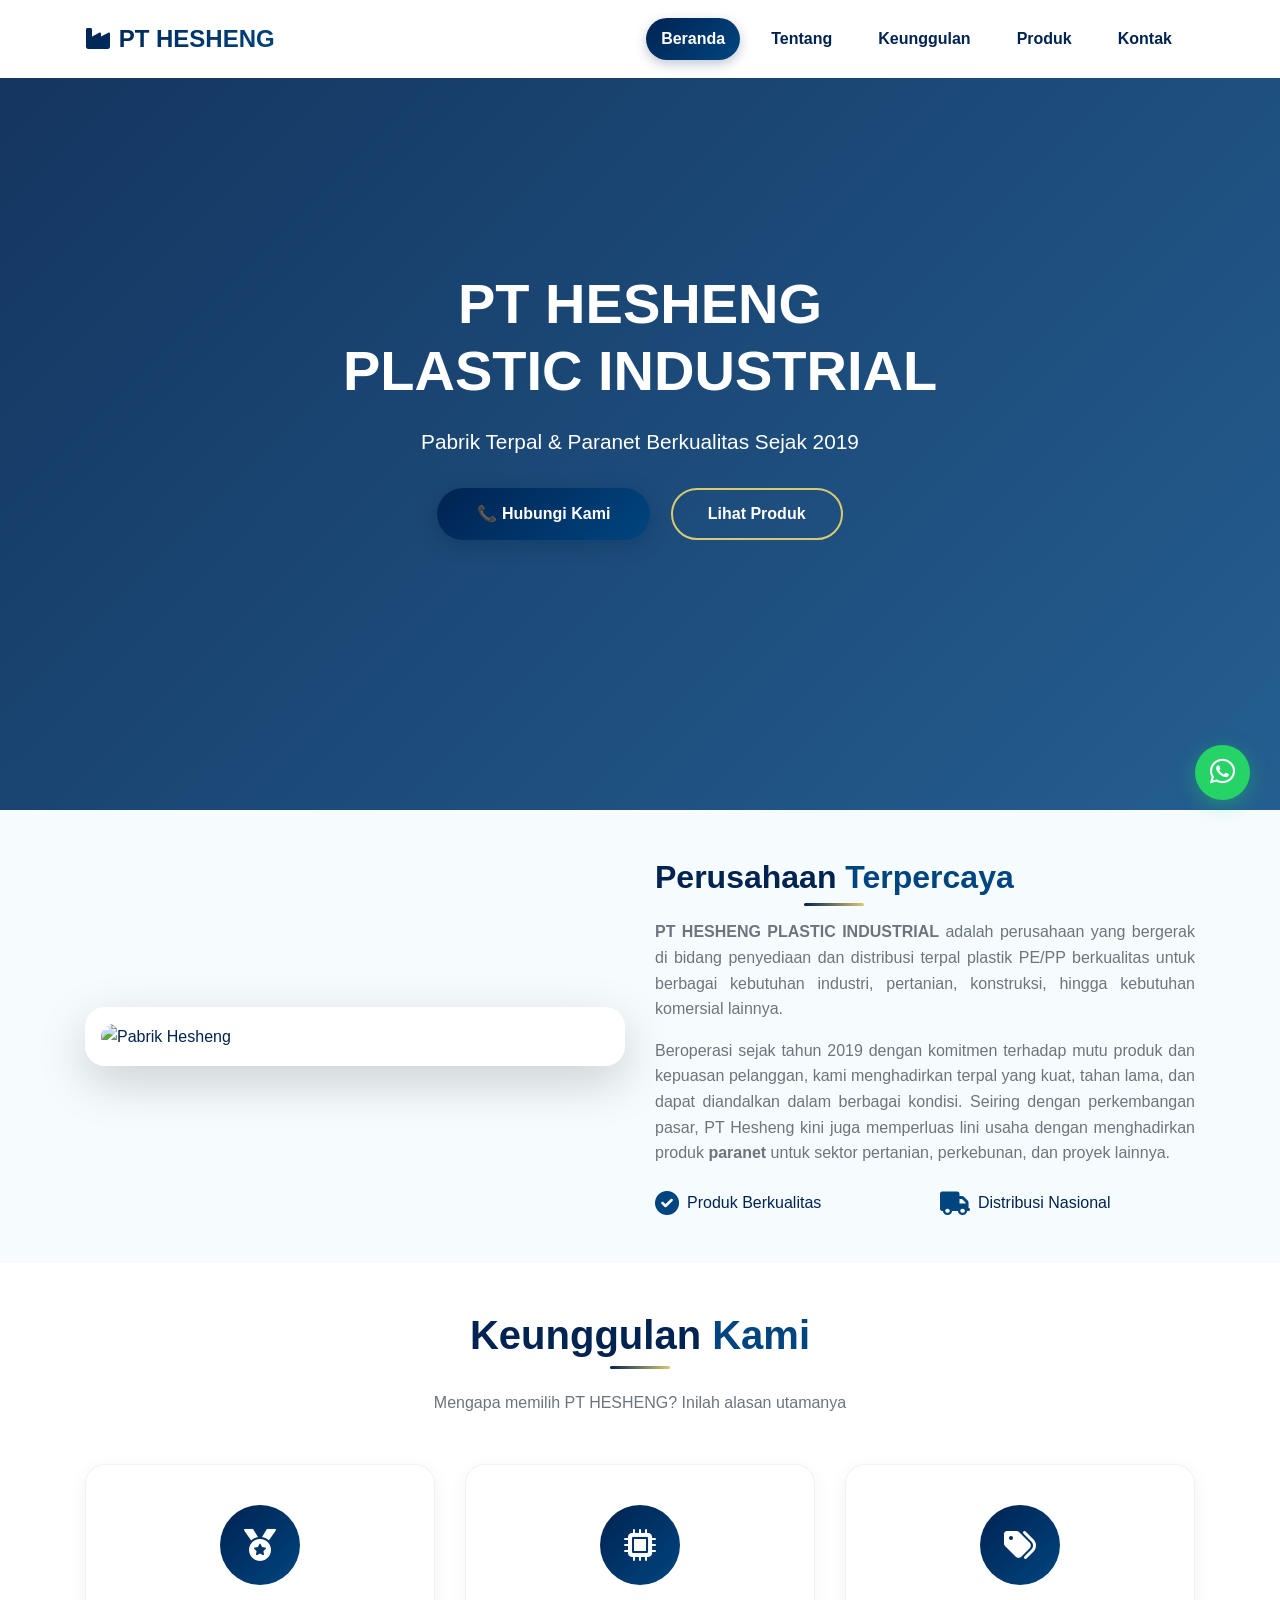
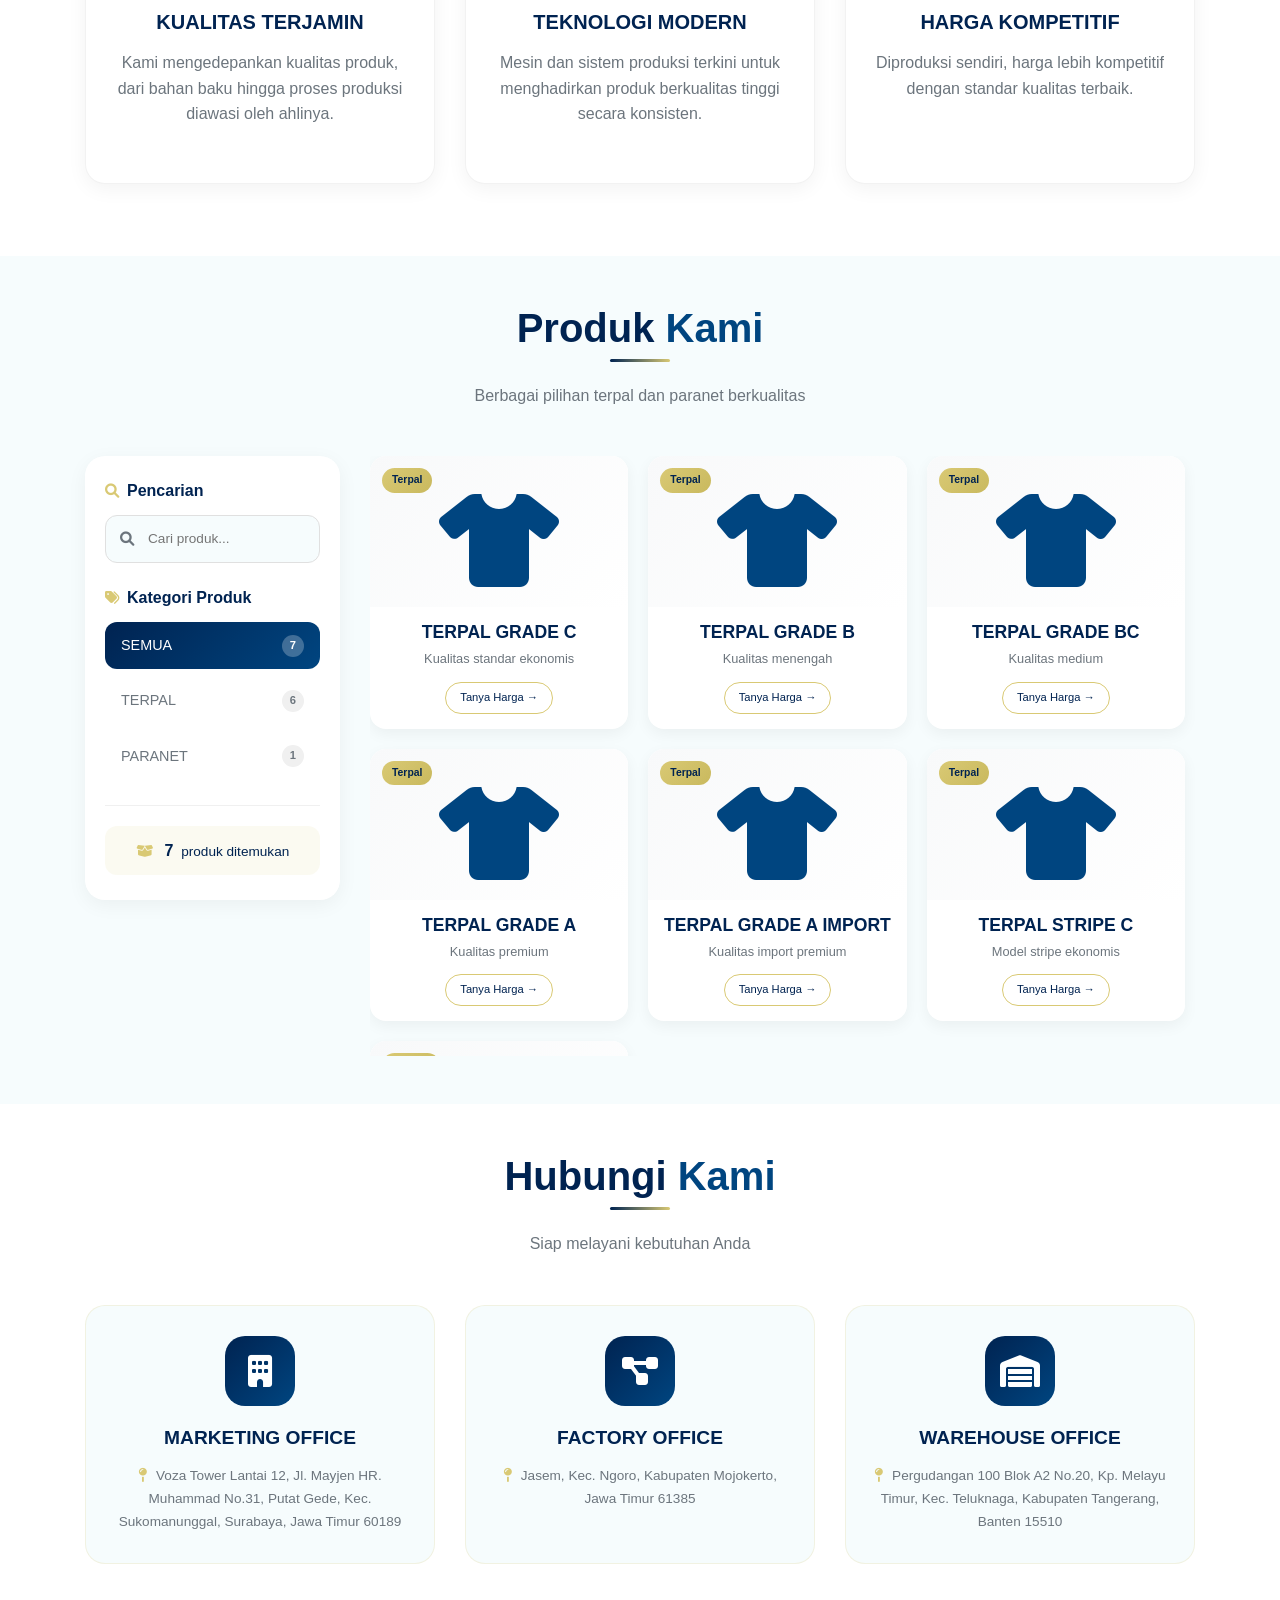
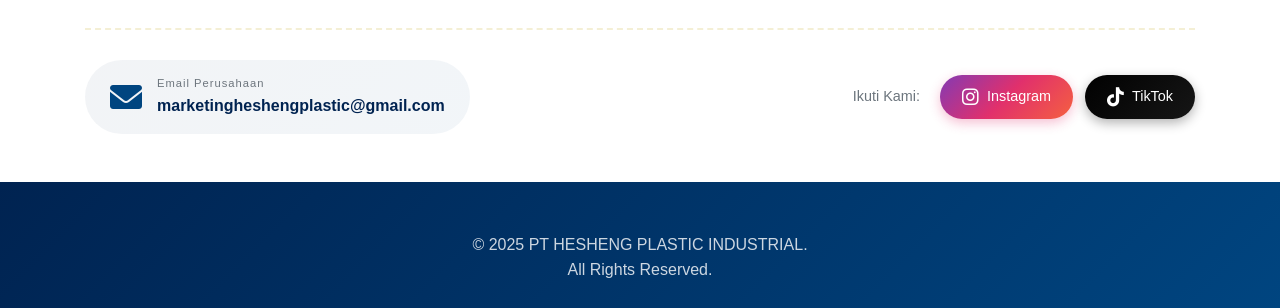
==== index.html @ 9fcda71e "first commit" ====
<!DOCTYPE html>
<html lang="id">
<head>
    <meta charset="UTF-8">
    <meta name="viewport" content="width=device-width, initial-scale=1.0, user-scalable=yes">
    
    <!-- SEO Meta Tags -->
    <title>PT HESHENG PLASTIC INDUSTRIAL - Produsen Terpal & Paranet Berkualitas</title>
    <meta name="description" content="PT HESHENG PLASTIC INDUSTRIAL adalah produsen terpal dan paranet terpercaya sejak 2019. Melayani kebutuhan industri, pertanian, konstruksi dengan kualitas premium.">
    <meta name="keywords" content="terpal, paranet, pabrik terpal, terpal plastik, hesheng, terpal Surabaya, paranet pertanian">
    <meta name="author" content="PT HESHENG PLASTIC INDUSTRIAL">
    <meta name="robots" content="index, follow">

    <!-- SEO Tambahan -->
    <meta name="googlebot" content="index, follow">
    <meta name="language" content="Indonesian">
    <meta name="geo.placename" content="Surabaya, Indonesia">
    <meta name="geo.region" content="ID-JT">
    <link rel="canonical" href="https://www.heshengplastic.com">

    <!-- Schema.org untuk bisnis -->
    <script type="application/ld+json">
    {
        "@context": "https://schema.org",
        "@type": "ManufacturingCompany",
        "name": "PT HESHENG PLASTIC INDUSTRIAL",
        "description": "Produsen terpal dan paranet berkualitas di Indonesia",
        "foundingDate": "2019",
        "address": {
            "@type": "PostalAddress",
            "addressLocality": "Surabaya",
            "addressRegion": "Jawa Timur",
            "addressCountry": "Indonesia"
        },
        "contactPoint": {
            "@type": "ContactPoint",
            "email": "Marketingheshengplastic@gmail.com",
            "contactType": "customer service"
        }
    }
    </script>
    
    <!-- Open Graph -->
    <meta property="og:title" content="PT HESHENG PLASTIC INDUSTRIAL">
    <meta property="og:description" content="Produsen Terpal & Paranet Berkualitas">
    <meta property="og:type" content="website">
    
    <!-- Bootstrap 4 CSS -->
    <link rel="stylesheet" href="css/bootstrap.min.css">
    
    <!-- Font Awesome 6 (LOKAL) - sudah didownload -->
    <!-- <link rel="stylesheet" href="css/all.min.css"> -->

    <!-- Font Awesome 6 (CDN) -->
    <link rel="stylesheet" href="https://cdnjs.cloudflare.com/ajax/libs/font-awesome/6.0.0-beta3/css/all.min.css">
    
    <!-- AOS CSS -->
    <link rel="stylesheet" href="css/aos.css">
    
    <!-- Custom Style -->
    <link rel="stylesheet" href="css/style.css">
</head>
<body>

    <!-- Navbar (tanpa AOS) -->
    <nav class="navbar navbar-expand-lg navbar-light bg-white fixed-top" id="navbar">
        <div class="container">
            <a class="navbar-brand" href="#">
                <i class="fas fa-industry me-2"></i> PT HESHENG
            </a>
            <button class="navbar-toggler" type="button" data-toggle="collapse" data-target="#navbarMenu">
                <span class="navbar-toggler-icon"></span>
            </button>
            <div class="collapse navbar-collapse" id="navbarMenu">
                <ul class="navbar-nav ml-auto">
                    <li class="nav-item"><a class="nav-link" href="#home">Beranda</a></li>
                    <li class="nav-item"><a class="nav-link" href="#tentang">Tentang</a></li>
                    <li class="nav-item"><a class="nav-link" href="#keunggulan">Keunggulan</a></li>
                    <li class="nav-item"><a class="nav-link" href="#produk">Produk</a></li>
                    <li class="nav-item"><a class="nav-link" href="#kontak">Kontak</a></li>
                </ul>
            </div>
        </div>
    </nav>

    <!-- Hero Section (tanpa AOS) -->
    <section id="home" class="hero">
        <div class="container">
            <div class="row">
                <div class="col-lg-8 mx-auto text-center text-white hero-content">
                    <h1>PT HESHENG <br>PLASTIC INDUSTRIAL</h1>
                    <div class="tagline">Pabrik Terpal & Paranet Berkualitas Sejak 2019</div>
                    <div class="mt-4">
                        <a href="#kontak" class="btn btn-primary-custom mr-3">📞 Hubungi Kami</a>
                        <a href="#produk" class="btn btn-outline-custom">Lihat Produk</a>
                    </div>
                </div>
            </div>
        </div>
    </section>

    <!-- ==================== TENTANG KAMI DENGAN AOS ==================== -->
    <section id="tentang" class="py-5" style="background: var(--light-bg);">
        <div class="container">
            <div class="row align-items-center">
                <div class="col-lg-6 mb-4 mb-lg-0" data-aos="fade-right" data-aos-duration="800" data-aos-offset="200">
                    <div class="position-relative">
                        <div class="bg-white p-3 shadow-lg" style="border-radius: 20px;">
                            <img src="https://images.unsplash.com/photo-1581091226033-d5c48150dbaa?w=600" alt="Pabrik Hesheng" class="img-fluid" style="border-radius: 16px; width: 100%;">
                        </div>
                    </div>
                </div>
                <div class="col-lg-6" data-aos="fade-left" data-aos-duration="800" data-aos-delay="150" data-aos-offset="200">
                    <h2 class="section-title text-left" style="font-size: 2rem;">Perusahaan <span style="color: var(--primary);">Terpercaya</span></h2>
                    <p class="mt-2" style="color: var(--gray); line-height: 1.6;text-align: justify;">
                        <strong>PT HESHENG PLASTIC INDUSTRIAL</strong> adalah perusahaan yang bergerak di bidang penyediaan dan distribusi terpal plastik PE/PP berkualitas untuk berbagai kebutuhan industri, pertanian, konstruksi, hingga kebutuhan komersial lainnya.
                    </p>
                    <p style="color: var(--gray); line-height: 1.6;text-align: justify;">
                        Beroperasi sejak tahun 2019 dengan komitmen terhadap mutu produk dan kepuasan pelanggan, kami menghadirkan terpal yang kuat, tahan lama, dan dapat diandalkan dalam berbagai kondisi. Seiring dengan perkembangan pasar, PT Hesheng kini juga memperluas lini usaha dengan menghadirkan produk <strong>paranet</strong> untuk sektor pertanian, perkebunan, dan proyek lainnya.
                    </p>
                    <div class="row mt-4">
                        <div class="col-6">
                            <div class="d-flex align-items-center">
                                <i class="fas fa-check-circle" style="color: var(--primary); font-size: 1.5rem;"></i>
                                <span class="ml-2" style="color: var(--primary-dark);">Produk Berkualitas</span>
                            </div>
                        </div>
                        <div class="col-6">
                            <div class="d-flex align-items-center">
                                <i class="fas fa-truck" style="color: var(--primary); font-size: 1.5rem;"></i>
                                <span class="ml-2" style="color: var(--primary-dark);">Distribusi Nasional</span>
                            </div>
                        </div>
                    </div>
                </div>
            </div>
        </div>
    </section>

    <!-- ==================== KEUNGGULAN DENGAN AOS ==================== -->
    <section id="keunggulan" class="py-5" style="background: white;">
        <div class="container">
            <div class="text-center mb-5" data-aos="fade-up" data-aos-duration="600">
                <h2 class="section-title">Keunggulan <span style="color: var(--primary);">Kami</span></h2>
                <p class="text-muted mt-3">Mengapa memilih PT HESHENG? Inilah alasan utamanya</p>
            </div>
            <div class="row">
                <div class="col-md-4 mb-4" data-aos="fade-up" data-aos-duration="600" data-aos-delay="0">
                    <div class="feature-card">
                        <div class="feature-icon">
                            <i class="fas fa-medal"></i>
                        </div>
                        <h5 class="font-weight-bold mb-3" style="color: var(--primary-dark);">KUALITAS TERJAMIN</h5>
                        <p class="text-muted">Kami mengedepankan kualitas produk, dari bahan baku hingga proses produksi diawasi oleh ahlinya.</p>
                    </div>
                </div>
                <div class="col-md-4 mb-4" data-aos="fade-up" data-aos-duration="600" data-aos-delay="100">
                    <div class="feature-card">
                        <div class="feature-icon">
                            <i class="fas fa-microchip"></i>
                        </div>
                        <h5 class="font-weight-bold mb-3" style="color: var(--primary-dark);">TEKNOLOGI MODERN</h5>
                        <p class="text-muted">Mesin dan sistem produksi terkini untuk menghadirkan produk berkualitas tinggi secara konsisten.</p>
                    </div>
                </div>
                <div class="col-md-4 mb-4" data-aos="fade-up" data-aos-duration="600" data-aos-delay="200">
                    <div class="feature-card">
                        <div class="feature-icon">
                            <i class="fas fa-tags"></i>
                        </div>
                        <h5 class="font-weight-bold mb-3" style="color: var(--primary-dark);">HARGA KOMPETITIF</h5>
                        <p class="text-muted">Diproduksi sendiri, harga lebih kompetitif dengan standar kualitas terbaik.</p>
                    </div>
                </div>
            </div>
        </div>
    </section>

    <!-- ==================== PRODUK DENGAN AOS ==================== -->
    <section id="produk" class="py-5" style="background: var(--light-bg);">
        <div class="container">
            <div class="text-center mb-5" data-aos="fade-up" data-aos-duration="600">
                <h2 class="section-title">Produk <span style="color: var(--primary);">Kami</span></h2>
                <p class="text-muted mt-3">Berbagai pilihan terpal dan paranet berkualitas</p>
            </div>

            <div class="row">
                <!-- SISI KIRI: Sidebar -->
                <div class="col-lg-3 mb-4" data-aos="fade-right" data-aos-duration="600" data-aos-delay="100">
                    <div class="product-sidebar">
                        <div class="sidebar-search">
                            <h6 class="sidebar-title"><i class="fas fa-search"></i> Pencarian</h6>
                            <div class="search-box-sidebar">
                                <i class="fas fa-search search-icon"></i>
                                <input type="text" id="searchInput" class="search-input-sidebar" placeholder="Cari produk...">
                            </div>
                        </div>
                        <div class="sidebar-category">
                            <h6 class="sidebar-title"><i class="fas fa-tags"></i> Kategori Produk</h6>
                            <div class="category-list">
                                <button class="category-btn active" data-filter="all">
                                    <span>SEMUA</span>
                                    <span class="category-count" id="countAll">7</span>
                                </button>
                                <button class="category-btn" data-filter="terpal">
                                    <span>TERPAL</span>
                                    <span class="category-count" id="countTerpal">6</span>
                                </button>
                                <button class="category-btn" data-filter="paranet">
                                    <span>PARANET</span>
                                    <span class="category-count" id="countParanet">1</span>
                                </button>
                            </div>
                        </div>
                        <div class="sidebar-info">
                            <div class="info-box">
                                <i class="fas fa-box-open"></i>
                                <span id="productCountInfo">7</span>
                                <span>produk ditemukan</span>
                            </div>
                        </div>
                    </div>
                </div>

                <!-- SISI KANAN: Daftar Produk Scrollable -->
                <div class="col-lg-9" data-aos="fade-left" data-aos-duration="600" data-aos-delay="200">
                    <div class="products-scroll-container" id="productsContainer">
                        <div class="products-grid-scroll" id="productsGrid">
                            <!-- Terpal Grade C -->
                            <div class="product-item-scroll" data-category="terpal" data-name="terpal grade c">
                                <div class="product-card-scroll">
                                    <div class="product-badge-scroll">Terpal</div>
                                    <div class="product-img-scroll">
                                        <i class="fas fa-tshirt fa-4x"></i>
                                    </div>
                                    <div class="product-body-scroll">
                                        <h5 class="product-title-scroll">TERPAL GRADE C</h5>
                                        <p class="product-desc-scroll">Kualitas standar ekonomis</p>
                                        <a href="#kontak" class="btn-product-scroll">Tanya Harga →</a>
                                    </div>
                                </div>
                            </div>
                            <div class="product-item-scroll" data-category="terpal" data-name="terpal grade b">
                                <div class="product-card-scroll">
                                    <div class="product-badge-scroll">Terpal</div>
                                    <div class="product-img-scroll">
                                        <i class="fas fa-tshirt fa-4x"></i>
                                    </div>
                                    <div class="product-body-scroll">
                                        <h5 class="product-title-scroll">TERPAL GRADE B</h5>
                                        <p class="product-desc-scroll">Kualitas menengah</p>
                                        <a href="#kontak" class="btn-product-scroll">Tanya Harga →</a>
                                    </div>
                                </div>
                            </div>
                            <div class="product-item-scroll" data-category="terpal" data-name="terpal grade bc">
                                <div class="product-card-scroll">
                                    <div class="product-badge-scroll">Terpal</div>
                                    <div class="product-img-scroll">
                                        <i class="fas fa-tshirt fa-4x"></i>
                                    </div>
                                    <div class="product-body-scroll">
                                        <h5 class="product-title-scroll">TERPAL GRADE BC</h5>
                                        <p class="product-desc-scroll">Kualitas medium</p>
                                        <a href="#kontak" class="btn-product-scroll">Tanya Harga →</a>
                                    </div>
                                </div>
                            </div>
                            <div class="product-item-scroll" data-category="terpal" data-name="terpal grade a">
                                <div class="product-card-scroll">
                                    <div class="product-badge-scroll">Terpal</div>
                                    <div class="product-img-scroll">
                                        <i class="fas fa-tshirt fa-4x"></i>
                                    </div>
                                    <div class="product-body-scroll">
                                        <h5 class="product-title-scroll">TERPAL GRADE A</h5>
                                        <p class="product-desc-scroll">Kualitas premium</p>
                                        <a href="#kontak" class="btn-product-scroll">Tanya Harga →</a>
                                    </div>
                                </div>
                            </div>
                            <div class="product-item-scroll" data-category="terpal" data-name="terpal grade a import">
                                <div class="product-card-scroll">
                                    <div class="product-badge-scroll">Terpal</div>
                                    <div class="product-img-scroll">
                                        <i class="fas fa-tshirt fa-4x"></i>
                                    </div>
                                    <div class="product-body-scroll">
                                        <h5 class="product-title-scroll">TERPAL GRADE A IMPORT</h5>
                                        <p class="product-desc-scroll">Kualitas import premium</p>
                                        <a href="#kontak" class="btn-product-scroll">Tanya Harga →</a>
                                    </div>
                                </div>
                            </div>
                            <div class="product-item-scroll" data-category="terpal" data-name="terpal stripe c">
                                <div class="product-card-scroll">
                                    <div class="product-badge-scroll">Terpal</div>
                                    <div class="product-img-scroll">
                                        <i class="fas fa-tshirt fa-4x"></i>
                                    </div>
                                    <div class="product-body-scroll">
                                        <h5 class="product-title-scroll">TERPAL STRIPE C</h5>
                                        <p class="product-desc-scroll">Model stripe ekonomis</p>
                                        <a href="#kontak" class="btn-product-scroll">Tanya Harga →</a>
                                    </div>
                                </div>
                            </div>
                            <div class="product-item-scroll" data-category="paranet" data-name="paranet">
                                <div class="product-card-scroll">
                                    <div class="product-badge-scroll">Paranet</div>
                                    <div class="product-img-scroll">
                                        <i class="fas fa-leaf fa-4x"></i>
                                    </div>
                                    <div class="product-body-scroll">
                                        <h5 class="product-title-scroll">PARANET</h5>
                                        <p class="product-desc-scroll">Pelindung & peneduh optimal</p>
                                        <a href="#kontak" class="btn-product-scroll">Tanya Harga →</a>
                                    </div>
                                </div>
                            </div>
                        </div>
                    </div>
                </div>
            </div>
        </div>
    </section>

    <!-- ==================== KONTAK DENGAN AOS ==================== -->
    <section id="kontak" class="py-5" style="background: white;">
        <div class="container">
            <div class="text-center mb-5" data-aos="fade-up" data-aos-duration="600">
                <h2 class="section-title">Hubungi <span style="color: var(--primary);">Kami</span></h2>
                <p class="text-muted mt-3">Siap melayani kebutuhan Anda</p>
            </div>
            
            <div class="row">
                <div class="col-md-4 mb-4" data-aos="fade-up" data-aos-duration="600" data-aos-delay="0">
                    <div class="contact-card">
                        <div class="contact-card-icon">
                            <i class="fas fa-building"></i>
                        </div>
                        <h5 class="contact-card-title">MARKETING OFFICE</h5>
                        <p class="contact-card-address">
                            <i class="fas fa-map-pin"></i> Voza Tower Lantai 12, Jl. Mayjen HR. Muhammad No.31, Putat Gede, Kec. Sukomanunggal, Surabaya, Jawa Timur 60189
                        </p>
                    </div>
                </div>
                <div class="col-md-4 mb-4" data-aos="fade-up" data-aos-duration="600" data-aos-delay="100">
                    <div class="contact-card">
                        <div class="contact-card-icon">
                            <i class="fas fa-project-diagram"></i>
                        </div>
                        <h5 class="contact-card-title">FACTORY OFFICE</h5>
                        <p class="contact-card-address">
                            <i class="fas fa-map-pin"></i> Jasem, Kec. Ngoro, Kabupaten Mojokerto, Jawa Timur 61385
                        </p>
                    </div>
                </div>
                <div class="col-md-4 mb-4" data-aos="fade-up" data-aos-duration="600" data-aos-delay="200">
                    <div class="contact-card">
                        <div class="contact-card-icon">
                            <i class="fas fa-warehouse"></i>
                        </div>
                        <h5 class="contact-card-title">WAREHOUSE OFFICE</h5>
                        <p class="contact-card-address">
                            <i class="fas fa-map-pin"></i> Pergudangan 100 Blok A2 No.20, Kp. Melayu Timur, Kec. Teluknaga, Kabupaten Tangerang, Banten 15510
                        </p>
                    </div>
                </div>
            </div>
            
            <div class="contact-bottom-section" data-aos="fade-up" data-aos-duration="600" data-aos-delay="300">
                <div class="row align-items-center">
                    <div class="col-md-6 text-center text-md-left mb-3 mb-md-0">
                        <div class="email-box">
                            <i class="fas fa-envelope"></i>
                            <div>
                                <span class="email-label">Email Perusahaan</span>
                                <a href="mailto:Marketingheshengplastic@gmail.com" class="email-address">
                                    marketingheshengplastic@gmail.com
                                </a>
                            </div>
                        </div>
                    </div>
                    <div class="col-md-6 text-center text-md-right">
                        <div class="social-box">
                            <span class="social-label">Ikuti Kami:</span>
                            <div class="social-links-modern">
                                <a href="https://www.instagram.com/heshengplastic.co/" target="_blank" class="social-link instagram">
                                    <i class="fab fa-instagram"></i>
                                    <span>Instagram</span>
                                </a>
                                <a href="https://www.tiktok.com/@heshengplastic.co" target="_blank" class="social-link tiktok">
                                    <i class="fab fa-tiktok"></i>
                                    <span>TikTok</span>
                                </a>
                            </div>
                        </div>
                    </div>
                </div>
            </div>
        </div>
    </section>

    <!-- Footer -->
    <footer class="footer">
        <div class="container text-center">
            <p class="mb-0">© 2025 PT HESHENG PLASTIC INDUSTRIAL.<br> All Rights Reserved.</p>
        </div>
    </footer>

    <!-- Back to Top -->
    <div class="back-to-top" id="backToTop">
        <i class="fas fa-arrow-up"></i>
    </div>

    <!-- WhatsApp Float -->
    <a href="https://wa.me/6281234567890?text=Halo%20PT%20HESHENG,%20saya%20ingin%20menanyakan%20produk%20terpal/paranet" class="whatsapp-float" target="_blank">
        <i class="fab fa-whatsapp"></i>
    </a>

    <!-- JavaScript -->
    <script src="js/jquery.min.js"></script>
    <script src="js/popper.min.js"></script>
    <script src="js/bootstrap.min.js"></script>
    <script src="js/aos.js"></script>
    <script src="js/script.js"></script>
    
    <!-- AOS Initialization -->
    <script>
        // Inisialisasi AOS dengan konfigurasi modern
        AOS.init({
            duration: 800,           // Durasi animasi (ms)
            once: true,              // Animasi hanya sekali saat scroll
            offset: 100,             // Jarak dari viewport (px)
            easing: 'ease-out-cubic', // Efek easing modern
            delay: 0,                // Delay default
            disable: false,          // Selalu aktif
            startEvent: 'DOMContentLoaded', // Event mulai
            initClassName: 'aos-init',
            animatedClassName: 'aos-animate',
            useClassNames: false,
            disableMutationObserver: false,
            debounceDelay: 50,
            throttleDelay: 99
        });
        
        // Refresh AOS setelah filter produk (jika ada perubahan)
        if (typeof updateDisplay === 'function') {
            var originalUpdateDisplay = updateDisplay;
            window.updateDisplay = function() {
                originalUpdateDisplay();
                setTimeout(function() {
                    AOS.refresh();
                }, 150);
            };
        }
        
        // Refresh AOS pada resize untuk memastikan semua elemen terdeteksi
        $(window).on('resize', function() {
            AOS.refresh();
        });
    </script>
</body>
</html>
---- css/style.css ----
/* ========================================
   0. FONT FACE (LOKAL)
   ========================================= */
@font-face {
    font-family: 'Inter';
    font-style: normal;
    font-weight: 300;
    src: url('fonts/inter-300.woff2') format('woff2');
    font-display: swap;
}

@font-face {
    font-family: 'Inter';
    font-style: normal;
    font-weight: 400;
    src: url('fonts/inter-400.woff2') format('woff2');
    font-display: swap;
}

@font-face {
    font-family: 'Inter';
    font-style: normal;
    font-weight: 500;
    src: url('fonts/inter-500.woff2') format('woff2');
    font-display: swap;
}

@font-face {
    font-family: 'Inter';
    font-style: normal;
    font-weight: 600;
    src: url('fonts/inter-600.woff2') format('woff2');
    font-display: swap;
}

@font-face {
    font-family: 'Inter';
    font-style: normal;
    font-weight: 700;
    src: url('fonts/inter-700.woff2') format('woff2');
    font-display: swap;
}

@font-face {
    font-family: 'Inter';
    font-style: normal;
    font-weight: 800;
    src: url('fonts/inter-800.woff2') format('woff2');
    font-display: swap;
}

/* ========================================
   1. ROOT VARIABLES & RESET
   ========================================= */
:root {
    --primary-dark: #002351;
    --primary: #004580;
    --secondary: #d9c974;
    --secondary-dark: #c9b95e;
    --light-bg: #f6fcfd;
    --white: #ffffff;
    --dark: #1a1a2e;
    --gray: #6c757d;
}

* {
    margin: 0;
    padding: 0;
    box-sizing: border-box;
}

body {
    font-family: 'Inter', sans-serif;
    background: var(--light-bg);
    color: var(--primary-dark);
    line-height: 1.6;
}

/* ========================================
   2. TYPOGRAPHY & UTILITY
   ========================================= */
.section-title {
    font-size: 2.5rem;
    font-weight: 700;
    margin-bottom: 15px;
    position: relative;
    display: inline-block;
    color: var(--primary-dark);
}

.section-title:after {
    content: '';
    position: absolute;
    bottom: -10px;
    left: 50%;
    transform: translateX(-50%);
    width: 60px;
    height: 3px;
    background: linear-gradient(90deg, var(--primary-dark), var(--secondary));
    border-radius: 3px;
}

.badge-custom {
    background: var(--secondary);
    color: var(--primary-dark);
    padding: 8px 16px;
    border-radius: 30px;
    font-size: 0.8rem;
    font-weight: 600;
}

/* ========================================
   3. BUTTONS
   ========================================= */
.btn-primary-custom {
    background: linear-gradient(135deg, var(--primary-dark) 0%, var(--primary) 100%);
    border: none;
    padding: 14px 40px;
    border-radius: 50px;
    font-weight: 600;
    transition: all 0.3s ease;
    box-shadow: 0 5px 20px rgba(0, 35, 81, 0.3);
    color: white;
}

.btn-primary-custom:hover {
    transform: translateY(-3px);
    box-shadow: 0 8px 25px rgba(0, 35, 81, 0.4);
    color: white;
}

.btn-outline-custom {
    border: 2px solid var(--secondary);
    background: transparent;
    color: white;
    padding: 12px 35px;
    border-radius: 50px;
    font-weight: 600;
    transition: all 0.3s ease;
}

.btn-outline-custom:hover {
    background: var(--secondary);
    color: var(--primary-dark);
    transform: translateY(-3px);
}

.btn-sm-outline {
    border: 1px solid var(--secondary);
    background: transparent;
    color: var(--primary);
    padding: 6px 16px;
    border-radius: 50px;
    font-size: 0.8rem;
    transition: all 0.3s ease;
    text-decoration: none;
    display: inline-block;
}

.btn-sm-outline:hover {
    background: var(--secondary);
    color: var(--primary-dark);
    text-decoration: none;
}

/* ========================================
   4. NAVBAR
   ========================================= */
.navbar {
    transition: all 0.4s ease;
    padding: 15px 0;
    background: white !important;
}

.navbar-scrolled {
    box-shadow: 0 10px 30px rgba(0,0,0,0.08);
    padding: 10px 0;
}

.navbar-brand {
    font-size: 1.5rem;
    font-weight: 800;
    background: linear-gradient(135deg, var(--primary-dark) 0%, var(--primary) 100%);
    -webkit-background-clip: text;
    background-clip: text;
    color: transparent !important;
}

.navbar-nav .nav-item {
    margin: 0 3px;
}

.navbar-nav .nav-link {
    padding: 8px 15px !important;
    border-radius: 30px;
    transition: all 1.3s ease;
    font-weight: bold;
    color: var(--primary-dark) !important;
    margin: 0 5px;
}

.navbar-nav .nav-link:hover {
    background: linear-gradient(135deg, #002351 0%, #004580 100%);
    color: white !important;
    transform: translateY(-2px);
    box-shadow: 0 4px 12px rgba(0, 35, 81, 0.25);
}

.navbar-nav .nav-link:active {
    transform: translateY(0);
}

/* Active menu - menandai posisi saat ini */
.navbar-nav .nav-link.active {
    background: linear-gradient(135deg, #002351 0%, #004580 100%);
    color: white !important;
    box-shadow: 0 4px 12px rgba(0, 35, 81, 0.25);
}

/* Opsional: efek tambahan untuk active */
.navbar-nav .nav-link.active:hover {
    transform: translateY(-2px);
}

/* ========================================
   5. HERO SECTION
   ========================================= */
.hero {
    min-height: 90vh;
    background: linear-gradient(135deg, rgba(0, 35, 81, 0.92) 0%, rgba(0, 69, 128, 0.85) 100%), url('https://images.unsplash.com/photo-1581091226033-d5c48150dbaa?w=1600');
    background-size: cover;
    background-position: center;
    background-attachment: fixed;
    display: flex;
    align-items: center;
    position: relative;
}

.hero-content h1 {
    font-size: 3.5rem;
    font-weight: 800;
    margin-bottom: 20px;
    animation: fadeInUp 0.8s ease;
}

.hero-content .tagline {
    font-size: 1.3rem;
    opacity: 0.95;
    margin-bottom: 30px;
    animation: fadeInUp 0.8s ease 0.1s both;
}

@keyframes fadeInUp {
    from {
        opacity: 0;
        transform: translateY(30px);
    }
    to {
        opacity: 1;
        transform: translateY(0);
    }
}

/* ========================================
   6. FEATURE CARDS
   ========================================= */
.feature-card {
    background: white;
    border-radius: 20px;
    padding: 40px 25px;
    text-align: center;
    transition: all 0.4s ease;
    box-shadow: 0 5px 20px rgba(0,0,0,0.05);
    height: 100%;
    border: 1px solid rgba(0,0,0,0.05);
}

.feature-card:hover {
    transform: translateY(-10px);
    box-shadow: 0 20px 40px rgba(0,0,0,0.1);
    border-top: 3px solid var(--secondary);
}

.feature-icon {
    width: 80px;
    height: 80px;
    background: linear-gradient(135deg, var(--primary-dark) 0%, var(--primary) 100%);
    border-radius: 50%;
    display: flex;
    align-items: center;
    justify-content: center;
    margin: 0 auto 25px;
    color: white;
    font-size: 2rem;
}

/* ========================================
   7. PRODUK SECTION
   ========================================= */
/* Sidebar Kiri */
.product-sidebar {
    background: white;
    border-radius: 20px;
    padding: 25px 20px;
    box-shadow: 0 5px 20px rgba(0,0,0,0.05);
    position: sticky;
    top: 100px;
}

.sidebar-title {
    font-size: 1rem;
    font-weight: 700;
    color: var(--primary-dark);
    margin-bottom: 15px;
    display: flex;
    align-items: center;
    gap: 8px;
}

.sidebar-title i {
    color: var(--secondary);
    font-size: 0.9rem;
}

/* Search Box Sidebar */
.search-box-sidebar {
    position: relative;
    margin-bottom: 25px;
}

.search-icon {
    position: absolute;
    left: 15px;
    top: 50%;
    transform: translateY(-50%);
    color: var(--gray);
    font-size: 0.9rem;
}

.search-input-sidebar {
    width: 100%;
    padding: 12px 15px 12px 42px;
    border: 1px solid #e0e0e0;
    border-radius: 12px;
    font-size: 0.85rem;
    transition: all 0.3s ease;
    background: var(--light-bg);
}

.search-input-sidebar:focus {
    outline: none;
    border-color: var(--secondary);
    box-shadow: 0 0 0 3px rgba(217, 201, 116, 0.2);
}

/* Category List */
.category-list {
    display: flex;
    flex-direction: column;
    gap: 8px;
    margin-bottom: 25px;
}

.category-btn {
    display: flex;
    justify-content: space-between;
    align-items: center;
    width: 100%;
    padding: 12px 16px;
    background: transparent;
    border: none;
    border-radius: 12px;
    font-size: 0.9rem;
    font-weight: 500;
    color: var(--gray);
    cursor: pointer;
    transition: all 0.3s ease;
    text-align: left;
}

.category-btn span:first-child {
    font-weight: 500;
}

.category-count {
    background: #f0f0f0;
    padding: 2px 8px;
    border-radius: 20px;
    font-size: 0.7rem;
    font-weight: 600;
    color: var(--gray);
    transition: all 0.3s ease;
}

.category-btn.active {
    background: linear-gradient(135deg, var(--primary-dark), var(--primary));
    color: white;
}

.category-btn.active .category-count {
    background: rgba(255,255,255,0.25);
    color: white;
}

.category-btn:hover:not(.active) {
    background: rgba(0, 35, 81, 0.05);
    color: var(--primary-dark);
}

/* Info Box */
.sidebar-info {
    margin-top: 20px;
    padding-top: 20px;
    border-top: 1px solid #f0f0f0;
}

.info-box {
    background: rgba(217, 201, 116, 0.1);
    padding: 12px;
    border-radius: 12px;
    text-align: center;
    font-size: 0.85rem;
    color: var(--primary-dark);
}

.info-box i {
    color: var(--secondary);
    margin-right: 8px;
}

.info-box span:first-of-type {
    font-weight: 700;
    font-size: 1rem;
    margin-right: 4px;
}

/* Container Scroll Produk */
.products-scroll-container {
    height: 600px;
    overflow-y: auto;
    padding-right: 10px;
}

/* Custom Scrollbar */
.products-scroll-container::-webkit-scrollbar {
    width: 5px;
}

.products-scroll-container::-webkit-scrollbar-track {
    background: #f0f0f0;
    border-radius: 10px;
}

.products-scroll-container::-webkit-scrollbar-thumb {
    background: var(--secondary);
    border-radius: 10px;
}

.products-scroll-container::-webkit-scrollbar-thumb:hover {
    background: var(--secondary-dark);
}

/* Grid Produk - 3 per baris (Desktop) */
.products-grid-scroll {
    display: grid;
    grid-template-columns: repeat(3, 1fr);
    gap: 20px;
}

/* Product Card Scroll */
.product-item-scroll {
    animation: fadeIn 0.4s ease;
}

@keyframes fadeIn {
    from {
        opacity: 0;
        transform: translateY(20px);
    }
    to {
        opacity: 1;
        transform: translateY(0);
    }
}

.product-card-scroll {
    background: white;
    border-radius: 16px;
    overflow: hidden;
    transition: all 0.3s ease;
    box-shadow: 0 5px 15px rgba(0,0,0,0.05);
    height: 100%;
    position: relative;
}

.product-card-scroll:hover {
    transform: translateY(-5px);
    box-shadow: 0 15px 30px rgba(0, 35, 81, 0.1);
}

.product-badge-scroll {
    position: absolute;
    top: 12px;
    left: 12px;
    background: linear-gradient(135deg, var(--secondary), var(--secondary-dark));
    color: var(--primary-dark);
    padding: 4px 10px;
    border-radius: 20px;
    font-size: 0.65rem;
    font-weight: 600;
    z-index: 2;
}

.product-img-scroll {
    padding: 35px 15px 20px;
    text-align: center;
    background: linear-gradient(135deg, #f8f9fa, #fff);
}

.product-img-scroll i {
    color: var(--primary);
    transition: transform 0.3s ease;
    font-size: 6.0rem;
}

.product-card-scroll:hover .product-img-scroll i {
    transform: scale(1.1);
}

.product-body-scroll {
    padding: 15px;
    text-align: center;
}

.product-title-scroll {
    font-size: 1.1rem;
    font-weight: 700;
    color: var(--primary-dark);
    margin-bottom: 6px;
}

.product-desc-scroll {
    font-size: 0.8rem; 
    color: var(--gray);
    margin-bottom: 12px;
}

.btn-product-scroll {
    display: inline-block;
    background: transparent;
    border: 1px solid var(--secondary);
    color: var(--primary-dark);
    padding: 6px 14px;
    border-radius: 30px;
    font-size: 0.7rem;
    font-weight: 500;
    transition: all 0.3s ease;
    text-decoration: none;
}

.btn-product-scroll:hover {
    background: linear-gradient(135deg, var(--primary-dark), var(--primary));
    border-color: transparent;
    color: white;
    text-decoration: none;
}

/* ========================================
   8. KONTAK SECTION
   ========================================= */
/* Contact Cards */
.contact-card {
    background: var(--light-bg);
    border-radius: 20px;
    padding: 30px 25px;
    text-align: center;
    transition: all 0.3s ease;
    height: 100%;
    position: relative;
    overflow: hidden;
    border: 1px solid rgba(217, 201, 116, 0.2);
}

.contact-card::before {
    content: '';
    position: absolute;
    top: 0;
    left: 0;
    right: 0;
    height: 4px;
    background: linear-gradient(90deg, var(--primary-dark), var(--secondary), var(--primary-dark));
    transform: scaleX(0);
    transition: transform 0.4s ease;
}

.contact-card:hover::before {
    transform: scaleX(1);
}

.contact-card:hover {
    transform: translateY(-8px);
    box-shadow: 0 20px 40px rgba(0, 35, 81, 0.1);
    border-color: rgba(217, 201, 116, 0.4);
}

.contact-card-icon {
    width: 70px;
    height: 70px;
    background: linear-gradient(135deg, var(--primary-dark) 0%, var(--primary) 100%);
    border-radius: 20px;
    display: flex;
    align-items: center;
    justify-content: center;
    margin: 0 auto 20px;
    transition: all 0.3s ease;
}

.contact-card-icon i {
    font-size: 2rem;
    color: white;
}

.contact-card:hover .contact-card-icon {
    border-radius: 50%;
    transform: rotate(10deg);
}

.contact-card-title {
    font-size: 1.2rem;
    font-weight: 700;
    color: var(--primary-dark);
    margin-bottom: 15px;
}

.contact-card-address {
    font-size: 0.85rem;
    color: var(--gray);
    line-height: 1.7;
    margin-bottom: 0;
}

.contact-card-address i {
    color: var(--secondary);
    margin-right: 5px;
}

/* Bottom Section (Email + Social Media) */
.contact-bottom-section {
    margin-top: 40px;
    padding-top: 30px;
    border-top: 2px dashed rgba(217, 201, 116, 0.3);
}

/* Email Box */
.email-box {
    display: inline-flex;
    align-items: center;
    gap: 15px;
    background: linear-gradient(135deg, rgba(0, 35, 81, 0.05), rgba(0, 69, 128, 0.05));
    padding: 15px 25px;
    border-radius: 60px;
    transition: all 0.3s ease;
}

.email-box:hover {
    background: linear-gradient(135deg, rgba(0, 35, 81, 0.1), rgba(0, 69, 128, 0.1));
    transform: translateX(5px);
}

.email-box i {
    font-size: 2rem;
    color: var(--primary);
}

.email-label {
    display: block;
    font-size: 0.7rem;
    color: var(--gray);
    letter-spacing: 1px;
}

.email-address {
    font-size: 1rem;
    font-weight: 600;
    color: var(--primary-dark);
    text-decoration: none;
    transition: color 0.3s ease;
}

.email-address:hover {
    color: var(--secondary);
    text-decoration: none;
}

/* Social Box */
.social-box {
    display: inline-flex;
    align-items: center;
    gap: 20px;
    flex-wrap: wrap;
    justify-content: center;
}

.social-label {
    font-size: 0.9rem;
    color: var(--gray);
    font-weight: 500;
}

.social-links-modern {
    display: flex;
    gap: 12px;
}

.social-link {
    display: inline-flex;
    align-items: center;
    gap: 8px;
    padding: 10px 22px;
    border-radius: 40px;
    text-decoration: none;
    font-weight: 500;
    transition: all 0.3s ease;
    font-size: 0.9rem;
}

.social-link i {
    font-size: 1.2rem;
}

.social-link.instagram {
    background: linear-gradient(135deg, #833AB4, #E1306C, #F56040);
    color: white;
    box-shadow: 0 4px 12px rgba(225, 48, 108, 0.3);
}

.social-link.tiktok {
    background: linear-gradient(135deg, #010101, #161616);
    color: white;
    box-shadow: 0 4px 12px rgba(0, 0, 0, 0.3);
}

.social-link.instagram:hover,
.social-link.tiktok:hover {
    transform: translateY(-3px);
    filter: brightness(1.05);
    color: white;
    text-decoration: none;
}

.social-link span {
    font-weight: 500;
}

/* ========================================
   9. FOOTER
   ========================================= */
.footer {
    background: linear-gradient(135deg, var(--primary-dark) 0%, var(--primary) 100%);
    color: #ccc;
    padding: 50px 0 25px;
}

.footer p {
    color: rgba(255,255,255,0.8);
}

/* ========================================
   10. FLOATING ELEMENTS
   ========================================= */
/* Back to Top - Tetap di kanan bawah, di bawah WA */
.back-to-top {
    position: fixed;
    bottom: 30px;
    right: 30px;
    width: 50px;
    height: 50px;
    background: linear-gradient(135deg, var(--primary-dark), var(--primary));
    border-radius: 50%;
    display: flex;
    align-items: center;
    justify-content: center;
    color: white;
    font-size: 1.3rem;
    cursor: pointer;
    opacity: 0;
    visibility: hidden;
    transition: all 0.3s ease;
    z-index: 999;
}

.back-to-top.show {
    opacity: 1;
    visibility: visible;
}

.back-to-top:hover {
    background: var(--secondary);
    color: var(--primary-dark);
    transform: translateY(-3px);
}

/* WhatsApp Float - Pindah ke kanan bawah, di atas back to top */
.whatsapp-float {
    position: fixed;
    bottom: 100px;      /* Ubah dari 30px menjadi 100px (di atas back to top) */
    right: 30px;        /* Ubah dari left: 30px menjadi right: 30px */
    left: auto;         /* Hapus posisi kiri */
    width: 55px;
    height: 55px;
    background: #25D366;
    border-radius: 50%;
    display: flex;
    align-items: center;
    justify-content: center;
    color: white;
    font-size: 1.8rem;
    box-shadow: 0 5px 20px rgba(37, 211, 102, 0.4);
    transition: all 0.3s ease;
    z-index: 999;
}

.whatsapp-float:hover {
    transform: scale(1.1);
    color: white;
}

/* ========================================
   11. MEDIA QUERIES (MOBILE & TABLET)
   ========================================= */

/* Tablet Landscape (max-width: 992px) */
@media (max-width: 992px) {
    .products-grid-scroll {
        grid-template-columns: repeat(2, 1fr);
        gap: 25px;
    }
    
    .container {
        padding-left: 35px;
        padding-right: 35px;
    }
    
    /* Perbesar font di tablet */
    .hero-content h1 {
        font-size: 2.5rem;
    }
    
    .hero-content .tagline {
        font-size: 1.2rem;
    }
    
    .section-title {
        font-size: 2rem;
    }
}

/* Tablet Portrait & Mobile (max-width: 768px) */
@media (max-width: 768px) {
    /* ========== GLOBAL ========== */
    .container {
        padding-left: 25px;
        padding-right: 25px;
    }
    
    section {
        padding: 50px 0;
    }

    /* ========== NAVBAR ========== */
    .navbar {
        padding-left: 15px;
        padding-right: 15px;
    }

    .navbar-brand {
        font-size: 1.3rem;
    }

    .navbar-toggler {
        margin-right: 0;
        padding: 8px 12px;
    }

    .navbar-nav .nav-link {
        padding: 12px 20px !important;
        text-align: center;
        font-size: 1rem;
    }
    
    /* ========== TYPOGRAPHY ========== */
    .hero-content h1 {
        font-size: 2.2rem;
        line-height: 1.3;
    }
    
    .hero-content .tagline {
        font-size: 1.1rem;
        margin-bottom: 30px;
    }
    
    .section-title {
        font-size: 2rem;
    }
    
    .section-title:after {
        width: 60px;
        bottom: -10px;
    }
    
    /* ========== BUTTONS ========== */
    .btn-primary-custom,
    .btn-outline-custom {
        padding: 12px 30px;
        font-size: 1rem;
    }
    
    .hero .mt-4 {
        display: flex;
        flex-direction: column;
        gap: 15px;
        align-items: center;
    }
    
    .hero .mt-4 .mr-3 {
        margin-right: 0 !important;
    }
    
    /* ========== PRODUK SECTION ========== */
    .products-grid-scroll {
        grid-template-columns: repeat(1, 1fr);
        gap: 25px;
    }
    
    .product-sidebar {
        position: relative;
        top: 0;
        margin-bottom: 30px;
    }
    
    /* Sidebar Title */
    .sidebar-title {
        font-size: 1.2rem;
        margin-bottom: 18px;
    }
    
    /* Search & Filter */
    .search-input-sidebar {
        padding: 14px 18px 14px 48px;
        font-size: 1rem;
    }
    
    .search-icon {
        font-size: 1.1rem;
        left: 18px;
    }
    
    .category-list {
        flex-direction: row;
        flex-wrap: wrap;
        gap: 12px;
    }
    
    .category-btn {
        width: auto;
        padding: 10px 22px;
        font-size: 0.95rem;
    }
    
    .category-count {
        font-size: 0.8rem;
        padding: 3px 10px;
    }
    
    .info-box {
        padding: 15px;
        font-size: 1rem;
    }
    
    .info-box i {
        font-size: 1.2rem;
    }
    
    .products-scroll-container {
        height: auto;
        max-height: 550px;
    }
    
    /* Product Card */
    .product-card-scroll {
        display: flex;
        flex-direction: row;
        align-items: center;
        padding: 15px;
    }
    
    .product-img-scroll {
        width: 120px;
        flex-shrink: 0;
        padding: 15px;
    }
    
    .product-img-scroll i {
        font-size: 3.5rem;
    }
    
    .product-body-scroll {
        text-align: left;
        padding: 10px 15px;
        flex: 1;
    }
    
    .product-title-scroll {
        font-size: 1.1rem;
        margin-bottom: 8px;
    }
    
    .product-desc-scroll {
        font-size: 0.85rem;
        margin-bottom: 12px;
    }
    
    .product-badge-scroll {
        top: 10px;
        left: 10px;
        font-size: 0.75rem;
        padding: 4px 12px;
    }
    
    .btn-product-scroll {
        padding: 6px 18px;
        font-size: 0.8rem;
    }
    
    /* ========== FEATURE CARDS ========== */
    .feature-card {
        padding: 30px 25px;
    }
    
    .feature-icon {
        width: 75px;
        height: 75px;
        font-size: 2rem;
        margin-bottom: 20px;
    }
    
    .feature-card h5 {
        font-size: 1.1rem;
        margin-bottom: 12px;
    }
    
    .feature-card p {
        font-size: 0.9rem;
        line-height: 1.6;
    }
    
    /* ========== TENTANG KAMI ========== */
    .section-title.text-left {
        text-align: center !important;
    }
    
    .section-title.text-left:after {
        left: 50%;
        transform: translateX(-50%);
    }
    
    .about-text {
        text-align: justify;
    }
    
    .row .d-flex {
        justify-content: center;
    }
    
    /* ========== KONTAK SECTION ========== */
    .contact-card {
        padding: 25px 20px;
    }
    
    .contact-card-icon {
        width: 65px;
        height: 65px;
    }
    
    .contact-card-icon i {
        font-size: 1.8rem;
    }
    
    .contact-card-title {
        font-size: 1.1rem;
        margin-bottom: 12px;
    }
    
    .contact-card-address {
        font-size: 0.85rem;
        line-height: 1.6;
    }
    
    .contact-bottom-section {
        margin-top: 30px;
        padding-top: 25px;
    }
    
    /* Email Box */
    .email-box {
        justify-content: center;
        padding: 15px 25px;
        width: 100%;
        max-width: 380px;
        margin: 0 auto;
        gap: 15px;
    }
    
    .email-box i {
        font-size: 1.8rem;
    }
    
    .email-label {
        font-size: 0.75rem;
    }
    
    .email-address {
        font-size: 0.9rem;
    }
    
    /* Social Box */
    .social-box {
        margin-top: 20px;
        flex-direction: row;
        gap: 15px;
        flex-wrap: wrap;
    }
    
    .social-label {
        font-size: 0.9rem;
    }
    
    .social-link {
        padding: 10px 22px;
    }
    
    .social-link span {
        display: inline-block;
        font-size: 0.9rem;
    }
    
    .social-link i {
        font-size: 1.2rem;
    }
    
    /* ========== FOOTER ========== */
    .footer {
        padding: 45px 0 25px;
    }
    
    .footer p {
        font-size: 0.85rem;
        font-weight: bold;
    }
    
    /* ========== FLOATING BUTTONS ========== */
    .back-to-top {
        bottom: 20px;
        right: 20px;
        width: 48px;
        height: 48px;
        font-size: 1.3rem;
    }
    
    .whatsapp-float {
        bottom: 20px;
        left: 20px;
        width: 52px;
        height: 52px;
        font-size: 1.6rem;
    }
}

/* Mobile (max-width: 576px) */
@media (max-width: 576px) {
    .container {
        padding-left: 20px;
        padding-right: 20px;
    }
    
    .hero-content h1 {
        font-size: 1.9rem;
    }
    
    .hero-content .tagline {
        font-size: 1rem;
    }
    
    .section-title {
        font-size: 1.7rem;
    }
    
    .btn-primary-custom,
    .btn-outline-custom {
        padding: 10px 28px;
        font-size: 0.95rem;
    }
    
    /* Product Card */
    .product-card-scroll {
        padding: 12px;
    }
    
    .product-img-scroll {
        width: 100px;
    }
    
    .product-img-scroll i {
        font-size: 3rem;
    }
    
    .product-title-scroll {
        font-size: 1rem;
    }
    
    .product-desc-scroll {
        font-size: 0.8rem;
    }
    
    .btn-product-scroll {
        padding: 5px 16px;
        font-size: 0.75rem;
    }
    
    /* Feature Card */
    .feature-card {
        padding: 25px 20px;
    }
    
    .feature-icon {
        width: 65px;
        height: 65px;
        font-size: 1.8rem;
    }
    
    .feature-card h5 {
        font-size: 1rem;
    }
    
    .feature-card p {
        font-size: 1rem;
    }
    
    /* Contact Card */
    .contact-card {
        padding: 20px 15px;
    }
    
    .contact-card-icon {
        width: 55px;
        height: 55px;
    }
    
    .contact-card-icon i {
        font-size: 1.5rem;
    }
    
    .contact-card-title {
        font-size: 1rem;
    }
    
    .contact-card-address {
        font-size: 0.95rem;
    }
    
    /* Email & Social */
    .email-box {
        max-width: 330px;
        padding: 12px 20px;
    }
    
    .email-box i {
        font-size: 1.5rem;
    }
    
    .email-address {
        font-size: 0.85rem;
    }
    
    .social-link {
        padding: 8px 20px;
    }
    
    .social-link span {
        font-size: 0.85rem;
    }
    
    .social-link i {
        font-size: 1rem;
    }
}

/* Mobile Kecil (max-width: 375px) */
@media (max-width: 375px) {
    .hero-content h1 {
        font-size: 1.6rem;
    }
    
    .hero-content .tagline {
        font-size: 0.9rem;
    }
    
    .section-title {
        font-size: 1.5rem;
    }
    
    .product-img-scroll {
        width: 85px;
    }
    
    .product-img-scroll i {
        font-size: 2.5rem;
    }
    
    .product-title-scroll {
        font-size: 0.9rem;
    }
    
    .product-desc-scroll {
        font-size: 0.9rem;
    }
    
    .contact-card-icon {
        width: 48px;
        height: 48px;
    }
    
    .contact-card-icon i {
        font-size: 1.3rem;
    }
}





/* ========================================
   12. EFEK MODERN TAMBAHAN
   ========================================= */

/* Glassmorphism effect untuk card (opsional) */
.glass-card {
    background: rgba(255, 255, 255, 0.9);
    backdrop-filter: blur(10px);
    border: 1px solid rgba(255, 255, 255, 0.2);
}

/* Efek gradient border untuk product card */
.product-card-scroll {
    position: relative;
    background: white;
    border-radius: 16px;
    overflow: hidden;
    transition: all 0.3s ease;
    box-shadow: 0 5px 15px rgba(0,0,0,0.05);
    height: 100%;
}

.product-card-scroll::before {
    content: '';
    position: absolute;
    top: 0;
    left: 0;
    right: 0;
    height: 3px;
    background: linear-gradient(90deg, var(--primary-dark), var(--secondary), var(--primary-dark));
    transform: scaleX(0);
    transition: transform 0.4s ease;
}

.product-card-scroll:hover::before {
    transform: scaleX(1);
}

/* Smooth hover untuk semua tombol */
.btn-primary-custom, 
.btn-outline-custom,
.btn-product-scroll,
.social-link,
.back-to-top,
.whatsapp-float {
    transition: all 0.3s cubic-bezier(0.4, 0, 0.2, 1);
}

/* Efek pulse untuk WhatsApp float */
@keyframes pulse {
    0% {
        box-shadow: 0 0 0 0 rgba(37, 211, 102, 0.7);
    }
    70% {
        box-shadow: 0 0 0 15px rgba(37, 211, 102, 0);
    }
    100% {
        box-shadow: 0 0 0 0 rgba(37, 211, 102, 0);
    }
}

.whatsapp-float {
    animation: pulse 2s infinite;
}

.whatsapp-float:hover {
    animation: none;
}

/* Loading animation untuk AOS */
[data-aos] {
    pointer-events: none;
}
[data-aos].aos-animate {
    pointer-events: auto;
}

/* Scroll behavior yang lebih halus */
html {
    scroll-behavior: smooth;
}

/* Focus ring untuk accessibility */
a:focus, button:focus, input:focus {
    outline: 2px solid var(--secondary);
    outline-offset: 2px;
}
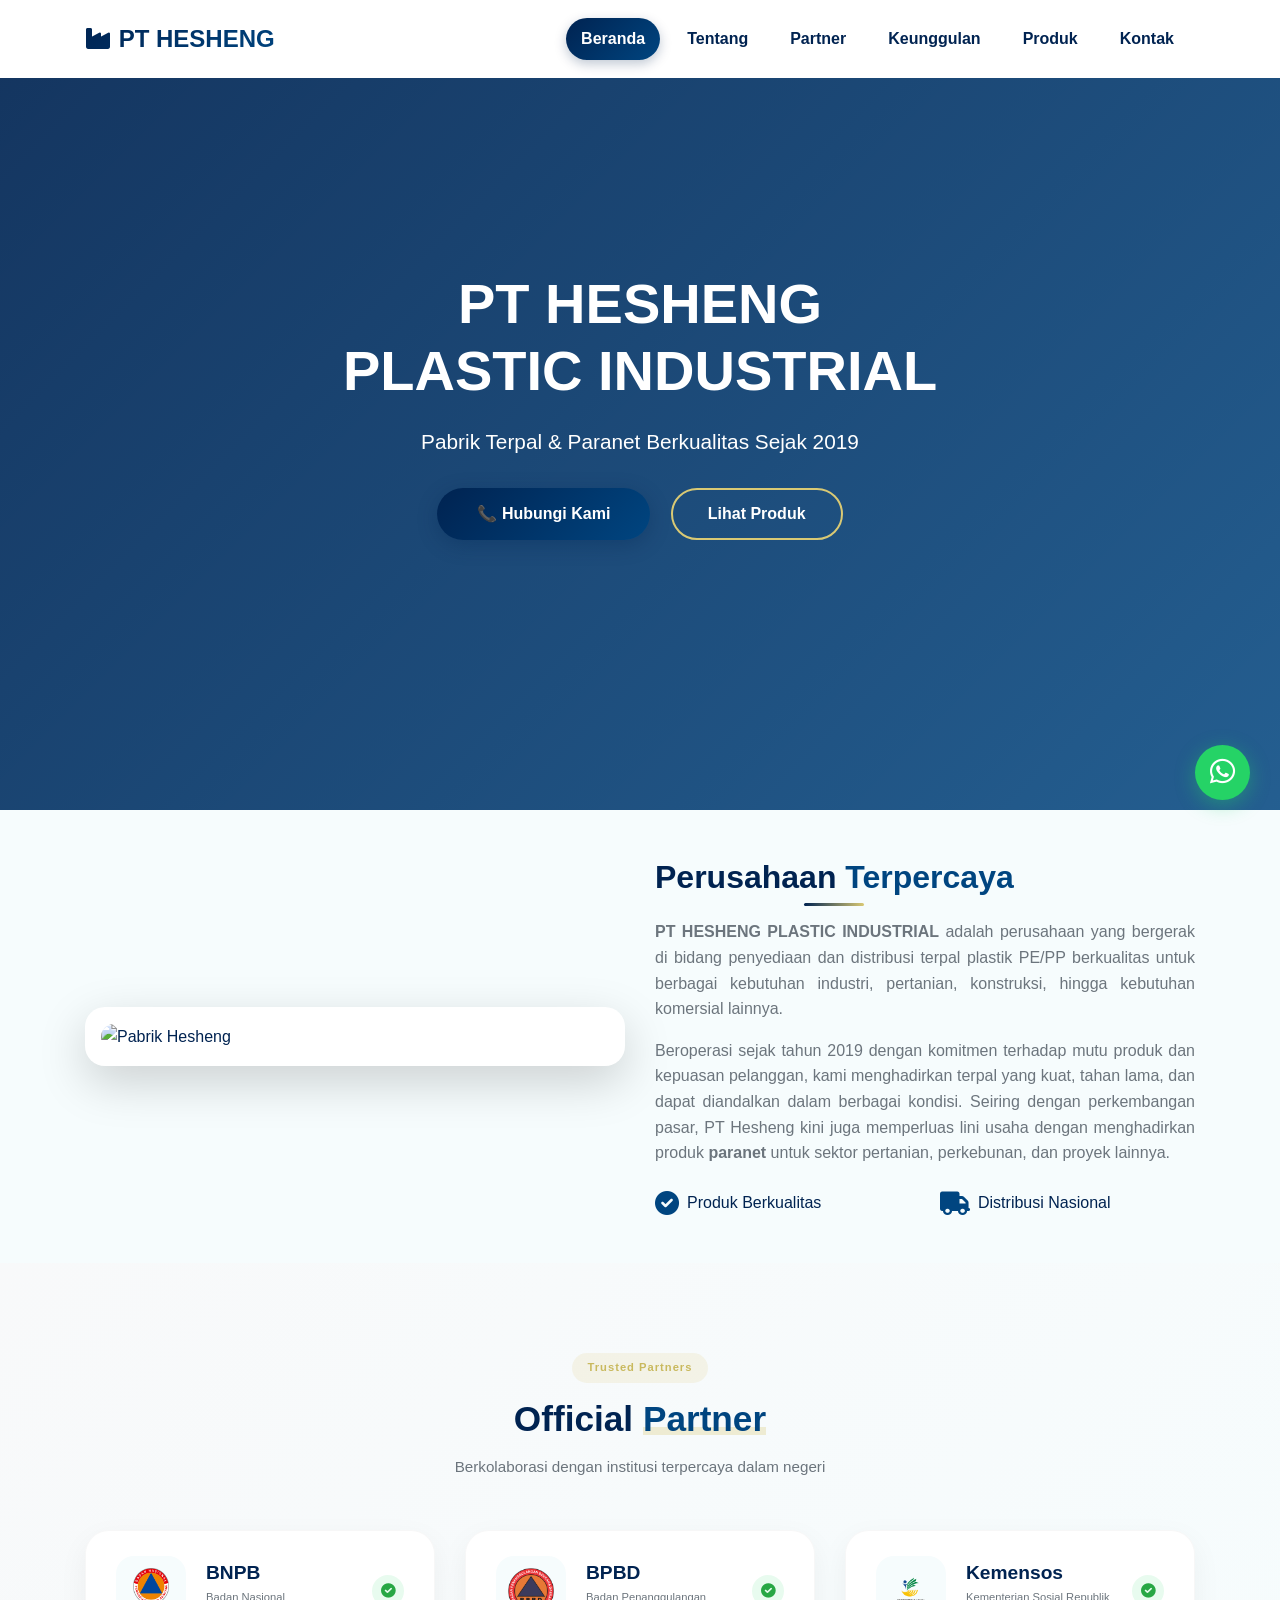
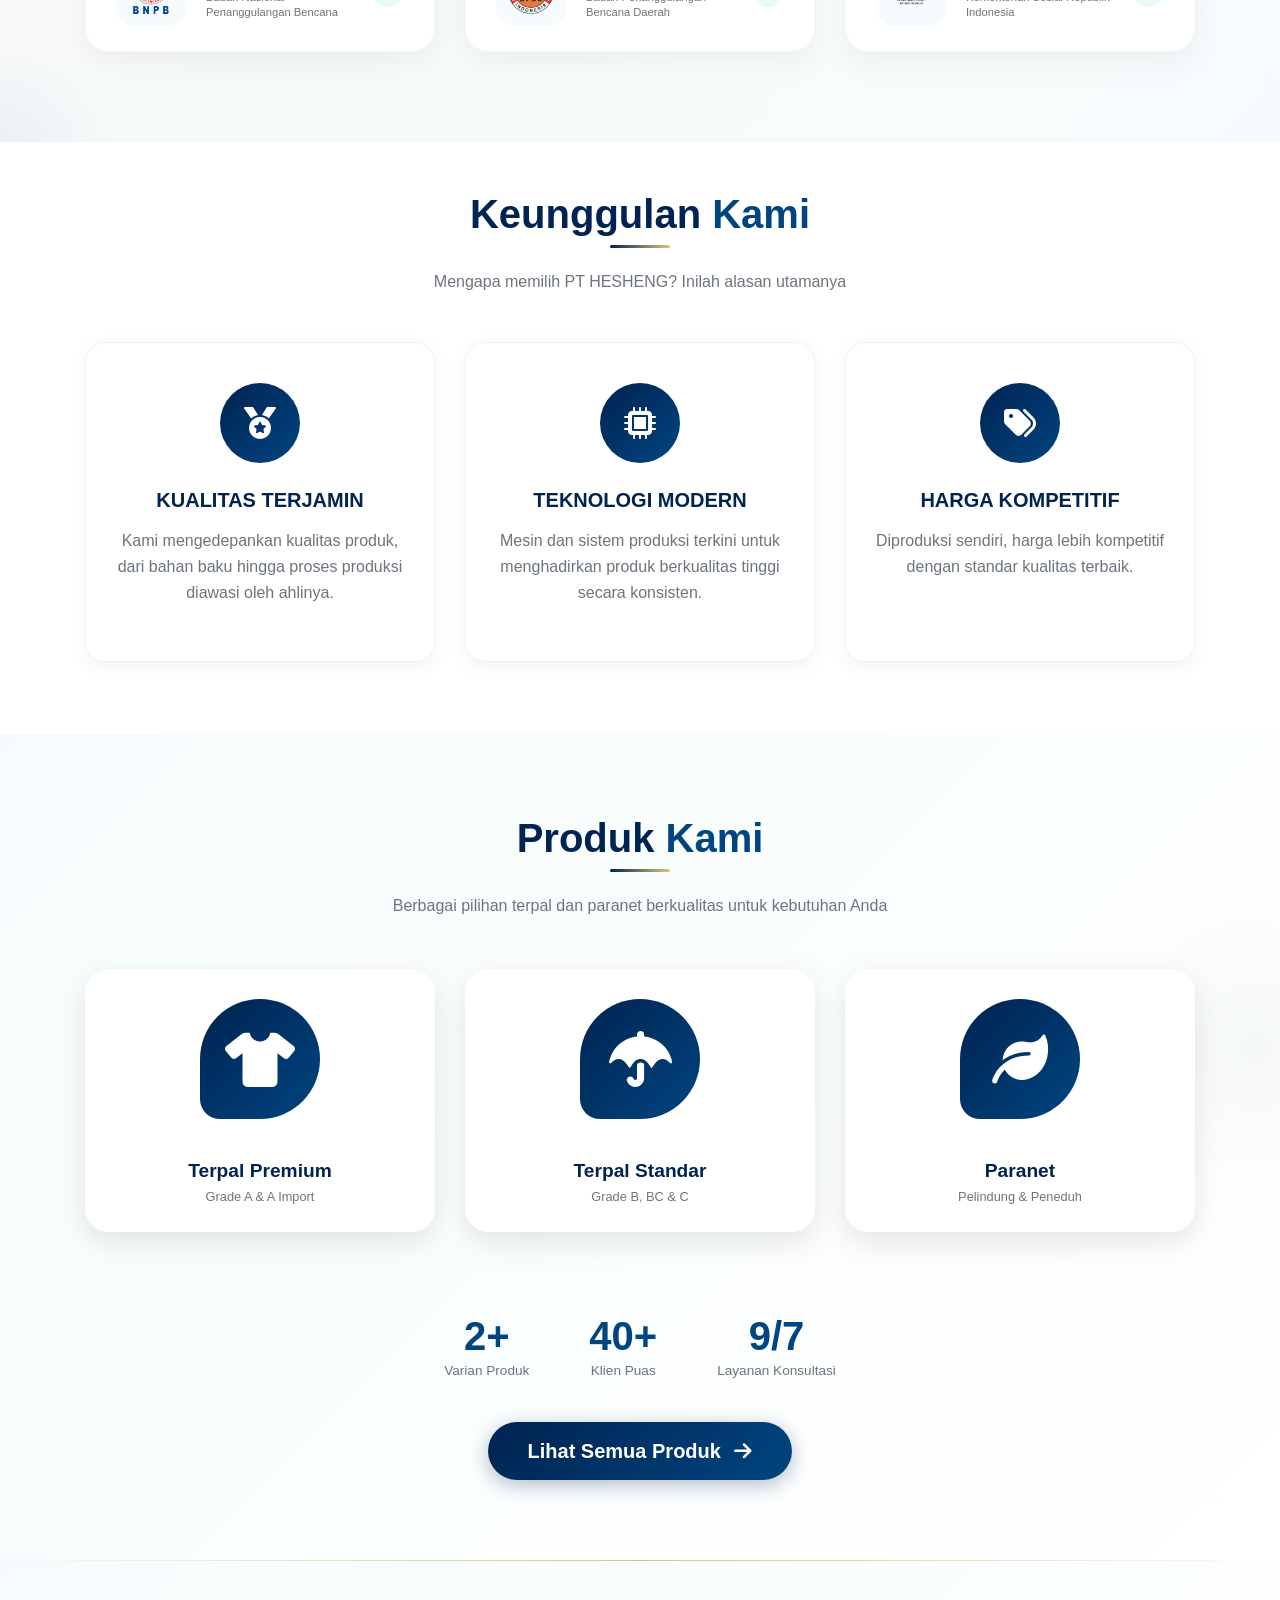
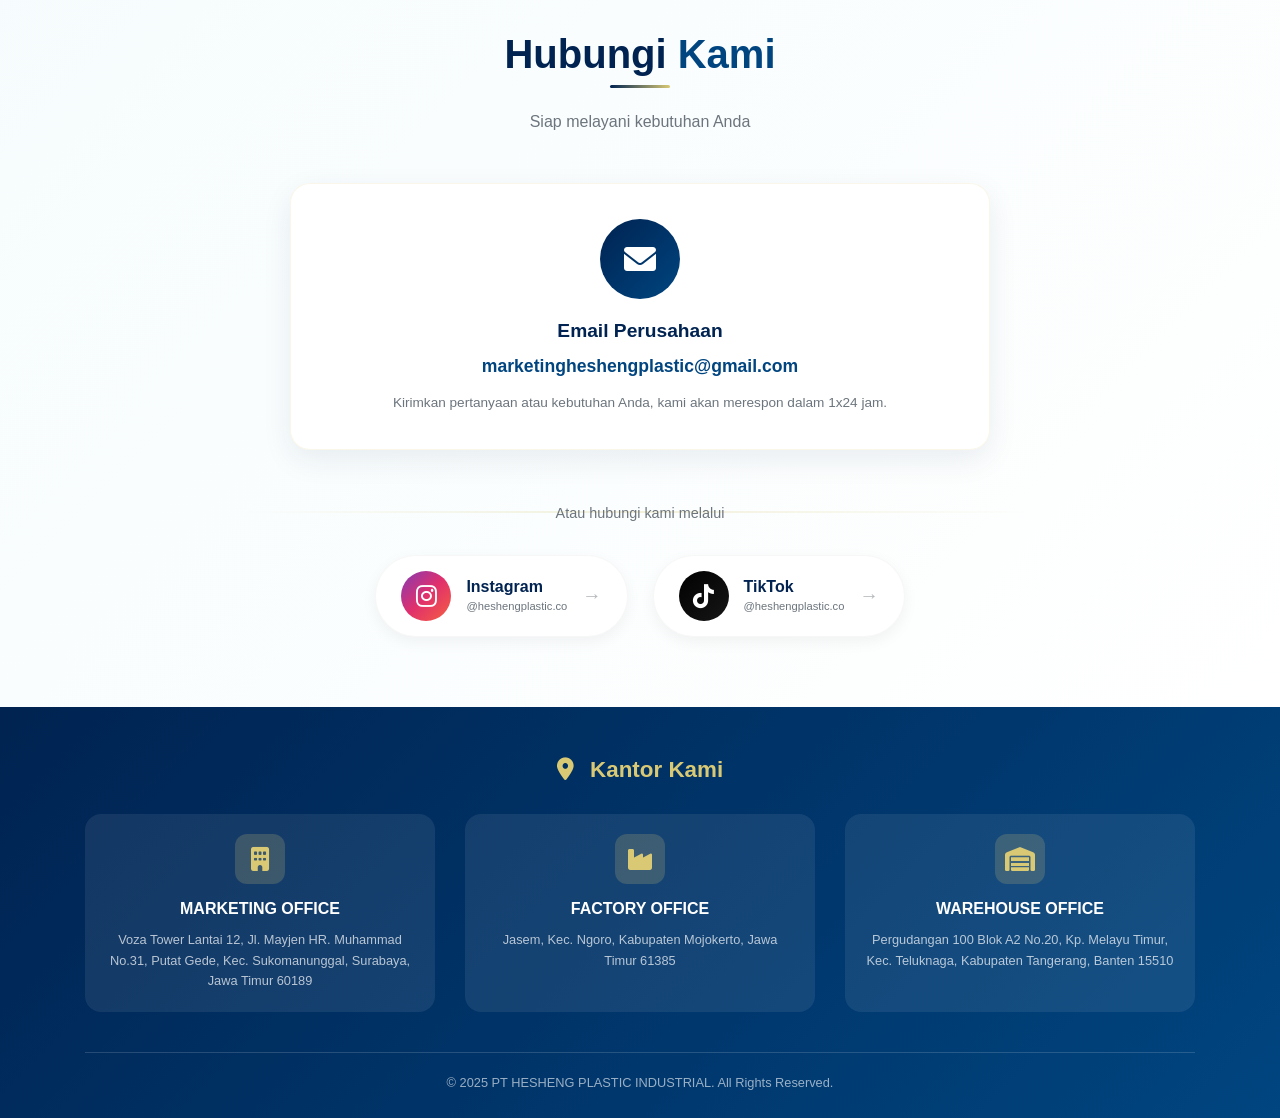
==== commit 9dc5ddcc: "revisi kedua" ====
--- a/index.html
+++ b/index.html
@@ -75,6 +75,7 @@
                 <ul class="navbar-nav ml-auto">
                     <li class="nav-item"><a class="nav-link" href="#home">Beranda</a></li>
                     <li class="nav-item"><a class="nav-link" href="#tentang">Tentang</a></li>
+                    <li class="nav-item"><a class="nav-link" href="#partner">Partner</a></li>
                     <li class="nav-item"><a class="nav-link" href="#keunggulan">Keunggulan</a></li>
                     <li class="nav-item"><a class="nav-link" href="#produk">Produk</a></li>
                     <li class="nav-item"><a class="nav-link" href="#kontak">Kontak</a></li>
@@ -137,6 +138,55 @@
         </div>
     </section>
 
+    <!-- ==================== OFFICIAL PARTNER SECTION ==================== -->
+    <section id="partner" class="partner-unique-section">
+        <div class="container">
+            <div class="partner-unique-header" data-aos="fade-up" data-aos-duration="600">
+                <span class="partner-unique-badge">Trusted Partners</span>
+                <h2 class="partner-unique-title">Official <span>Partner</span></h2>
+                <p class="partner-unique-subtitle">Berkolaborasi dengan institusi terpercaya dalam negeri</p>
+            </div>
+            <div class="partner-unique-grid" data-aos="fade-up" data-aos-duration="600" data-aos-delay="100">
+                <div class="partner-unique-item">
+                    <div class="partner-unique-logo">
+                        <img src="images/bnpb.png" alt="BNPB Logo" onerror="this.src='https://placehold.co/80x80?text=BNPB'">
+                    </div>
+                    <div class="partner-unique-info">
+                        <h4>BNPB</h4>
+                        <p>Badan Nasional Penanggulangan Bencana</p>
+                    </div>
+                    <div class="partner-unique-check">
+                        <i class="fas fa-check-circle"></i>
+                    </div>
+                </div>
+                <div class="partner-unique-item">
+                    <div class="partner-unique-logo">
+                        <img src="images/bpbd.png" alt="BPBD Logo" onerror="this.src='https://placehold.co/80x80?text=BPBD'">
+                    </div>
+                    <div class="partner-unique-info">
+                        <h4>BPBD</h4>
+                        <p>Badan Penanggulangan Bencana Daerah</p>
+                    </div>
+                    <div class="partner-unique-check">
+                        <i class="fas fa-check-circle"></i>
+                    </div>
+                </div>
+                <div class="partner-unique-item">
+                    <div class="partner-unique-logo">
+                        <img src="images/kemensos.png" alt="Kemensos Logo" onerror="this.src='https://placehold.co/80x80?text=Kemensos'">
+                    </div>
+                    <div class="partner-unique-info">
+                        <h4>Kemensos</h4>
+                        <p>Kementerian Sosial Republik Indonesia</p>
+                    </div>
+                    <div class="partner-unique-check">
+                        <i class="fas fa-check-circle"></i>
+                    </div>
+                </div>
+            </div>
+        </div>
+    </section>
+
     <!-- ==================== KEUNGGULAN DENGAN AOS ==================== -->
     <section id="keunggulan" class="py-5" style="background: white;">
         <div class="container">
@@ -176,236 +226,197 @@
         </div>
     </section>
 
-    <!-- ==================== PRODUK DENGAN AOS ==================== -->
-    <section id="produk" class="py-5" style="background: var(--light-bg);">
+    <!-- ==================== PRODUK SECTION (FULL LAYAR & MENARIK) ==================== -->
+    <section id="produk" class="product-showcase-section">
         <div class="container">
             <div class="text-center mb-5" data-aos="fade-up" data-aos-duration="600">
                 <h2 class="section-title">Produk <span style="color: var(--primary);">Kami</span></h2>
-                <p class="text-muted mt-3">Berbagai pilihan terpal dan paranet berkualitas</p>
-            </div>
-
-            <div class="row">
-                <!-- SISI KIRI: Sidebar -->
-                <div class="col-lg-3 mb-4" data-aos="fade-right" data-aos-duration="600" data-aos-delay="100">
-                    <div class="product-sidebar">
-                        <div class="sidebar-search">
-                            <h6 class="sidebar-title"><i class="fas fa-search"></i> Pencarian</h6>
-                            <div class="search-box-sidebar">
-                                <i class="fas fa-search search-icon"></i>
-                                <input type="text" id="searchInput" class="search-input-sidebar" placeholder="Cari produk...">
-                            </div>
-                        </div>
-                        <div class="sidebar-category">
-                            <h6 class="sidebar-title"><i class="fas fa-tags"></i> Kategori Produk</h6>
-                            <div class="category-list">
-                                <button class="category-btn active" data-filter="all">
-                                    <span>SEMUA</span>
-                                    <span class="category-count" id="countAll">7</span>
-                                </button>
-                                <button class="category-btn" data-filter="terpal">
-                                    <span>TERPAL</span>
-                                    <span class="category-count" id="countTerpal">6</span>
-                                </button>
-                                <button class="category-btn" data-filter="paranet">
-                                    <span>PARANET</span>
-                                    <span class="category-count" id="countParanet">1</span>
-                                </button>
-                            </div>
-                        </div>
-                        <div class="sidebar-info">
-                            <div class="info-box">
-                                <i class="fas fa-box-open"></i>
-                                <span id="productCountInfo">7</span>
-                                <span>produk ditemukan</span>
-                            </div>
-                        </div>
-                    </div>
-                </div>
-
-                <!-- SISI KANAN: Daftar Produk Scrollable -->
-                <div class="col-lg-9" data-aos="fade-left" data-aos-duration="600" data-aos-delay="200">
-                    <div class="products-scroll-container" id="productsContainer">
-                        <div class="products-grid-scroll" id="productsGrid">
-                            <!-- Terpal Grade C -->
-                            <div class="product-item-scroll" data-category="terpal" data-name="terpal grade c">
-                                <div class="product-card-scroll">
-                                    <div class="product-badge-scroll">Terpal</div>
-                                    <div class="product-img-scroll">
-                                        <i class="fas fa-tshirt fa-4x"></i>
-                                    </div>
-                                    <div class="product-body-scroll">
-                                        <h5 class="product-title-scroll">TERPAL GRADE C</h5>
-                                        <p class="product-desc-scroll">Kualitas standar ekonomis</p>
-                                        <a href="#kontak" class="btn-product-scroll">Tanya Harga →</a>
-                                    </div>
-                                </div>
-                            </div>
-                            <div class="product-item-scroll" data-category="terpal" data-name="terpal grade b">
-                                <div class="product-card-scroll">
-                                    <div class="product-badge-scroll">Terpal</div>
-                                    <div class="product-img-scroll">
-                                        <i class="fas fa-tshirt fa-4x"></i>
-                                    </div>
-                                    <div class="product-body-scroll">
-                                        <h5 class="product-title-scroll">TERPAL GRADE B</h5>
-                                        <p class="product-desc-scroll">Kualitas menengah</p>
-                                        <a href="#kontak" class="btn-product-scroll">Tanya Harga →</a>
-                                    </div>
-                                </div>
-                            </div>
-                            <div class="product-item-scroll" data-category="terpal" data-name="terpal grade bc">
-                                <div class="product-card-scroll">
-                                    <div class="product-badge-scroll">Terpal</div>
-                                    <div class="product-img-scroll">
-                                        <i class="fas fa-tshirt fa-4x"></i>
-                                    </div>
-                                    <div class="product-body-scroll">
-                                        <h5 class="product-title-scroll">TERPAL GRADE BC</h5>
-                                        <p class="product-desc-scroll">Kualitas medium</p>
-                                        <a href="#kontak" class="btn-product-scroll">Tanya Harga →</a>
-                                    </div>
-                                </div>
-                            </div>
-                            <div class="product-item-scroll" data-category="terpal" data-name="terpal grade a">
-                                <div class="product-card-scroll">
-                                    <div class="product-badge-scroll">Terpal</div>
-                                    <div class="product-img-scroll">
-                                        <i class="fas fa-tshirt fa-4x"></i>
-                                    </div>
-                                    <div class="product-body-scroll">
-                                        <h5 class="product-title-scroll">TERPAL GRADE A</h5>
-                                        <p class="product-desc-scroll">Kualitas premium</p>
-                                        <a href="#kontak" class="btn-product-scroll">Tanya Harga →</a>
-                                    </div>
-                                </div>
-                            </div>
-                            <div class="product-item-scroll" data-category="terpal" data-name="terpal grade a import">
-                                <div class="product-card-scroll">
-                                    <div class="product-badge-scroll">Terpal</div>
-                                    <div class="product-img-scroll">
-                                        <i class="fas fa-tshirt fa-4x"></i>
-                                    </div>
-                                    <div class="product-body-scroll">
-                                        <h5 class="product-title-scroll">TERPAL GRADE A IMPORT</h5>
-                                        <p class="product-desc-scroll">Kualitas import premium</p>
-                                        <a href="#kontak" class="btn-product-scroll">Tanya Harga →</a>
-                                    </div>
-                                </div>
-                            </div>
-                            <div class="product-item-scroll" data-category="terpal" data-name="terpal stripe c">
-                                <div class="product-card-scroll">
-                                    <div class="product-badge-scroll">Terpal</div>
-                                    <div class="product-img-scroll">
-                                        <i class="fas fa-tshirt fa-4x"></i>
-                                    </div>
-                                    <div class="product-body-scroll">
-                                        <h5 class="product-title-scroll">TERPAL STRIPE C</h5>
-                                        <p class="product-desc-scroll">Model stripe ekonomis</p>
-                                        <a href="#kontak" class="btn-product-scroll">Tanya Harga →</a>
-                                    </div>
-                                </div>
-                            </div>
-                            <div class="product-item-scroll" data-category="paranet" data-name="paranet">
-                                <div class="product-card-scroll">
-                                    <div class="product-badge-scroll">Paranet</div>
-                                    <div class="product-img-scroll">
-                                        <i class="fas fa-leaf fa-4x"></i>
-                                    </div>
-                                    <div class="product-body-scroll">
-                                        <h5 class="product-title-scroll">PARANET</h5>
-                                        <p class="product-desc-scroll">Pelindung & peneduh optimal</p>
-                                        <a href="#kontak" class="btn-product-scroll">Tanya Harga →</a>
-                                    </div>
-                                </div>
-                            </div>
-                        </div>
-                    </div>
-                </div>
-            </div>
-        </div>
-    </section>
-
-    <!-- ==================== KONTAK DENGAN AOS ==================== -->
-    <section id="kontak" class="py-5" style="background: white;">
+                <p class="text-muted mt-3">Berbagai pilihan terpal dan paranet berkualitas untuk kebutuhan Anda</p>
+            </div>
+            
+            <!-- Produk Unggulan Grid -->
+            <div class="product-showcase-grid" data-aos="fade-up" data-aos-duration="600" data-aos-delay="100">
+                <div class="product-showcase-item">
+                    <div class="product-showcase-image">
+                        <i class="fas fa-tshirt"></i>
+                    </div>
+                    <div class="product-showcase-overlay">
+                        <h4>Terpal Premium</h4>
+                        <p>Grade A & A Import</p>
+                    </div>
+                </div>
+                <div class="product-showcase-item">
+                    <div class="product-showcase-image">
+                        <i class="fas fa-umbrella"></i>
+                    </div>
+                    <div class="product-showcase-overlay">
+                        <h4>Terpal Standar</h4>
+                        <p>Grade B, BC & C</p>
+                    </div>
+                </div>
+                <div class="product-showcase-item">
+                    <div class="product-showcase-image">
+                        <i class="fas fa-leaf"></i>
+                    </div>
+                    <div class="product-showcase-overlay">
+                        <h4>Paranet</h4>
+                        <p>Pelindung & Peneduh</p>
+                    </div>
+                </div>
+            </div>
+            
+            <!-- Statistik Produk -->
+            <div class="product-stats" data-aos="fade-up" data-aos-duration="600" data-aos-delay="200">
+                <div class="product-stat-item">
+                    <div class="product-stat-number">
+                        <span class="counter" data-target="7">0</span>+
+                    </div>
+                    <div class="product-stat-label">Varian Produk</div>
+                </div>
+                <div class="product-stat-item">
+                    <div class="product-stat-number">
+                        <span class="counter" data-target="100">0</span>+
+                    </div>
+                    <div class="product-stat-label">Klien Puas</div>
+                </div>
+                <div class="product-stat-item">
+                    <div class="product-stat-number">
+                        <span class="counter" data-target="24">0</span>/7
+                    </div>
+                    <div class="product-stat-label">Layanan Konsultasi</div>
+                </div>
+            </div>
+            
+            <!-- List Varian Produk -->
+            <!-- <div class="product-variant-list" data-aos="fade-up" data-aos-duration="600" data-aos-delay="300">
+                <h4 class="variant-title">Varian Terpal Tersedia</h4>
+                <div class="variant-tags">
+                    <span class="variant-tag">Terpal Grade C</span>
+                    <span class="variant-tag">Terpal Grade B</span>
+                    <span class="variant-tag">Terpal Grade BC</span>
+                    <span class="variant-tag">Terpal Grade A</span>
+                    <span class="variant-tag">Terpal Grade A Import</span>
+                    <span class="variant-tag">Terpal Stripe C</span>
+                    <span class="variant-tag">Paranet</span>
+                </div>
+            </div> -->
+            
+            <!-- Tombol CTA -->
+            <div class="text-center mt-1" data-aos="fade-up" data-aos-duration="600" data-aos-delay="400">
+                <a href="produk.html" class="btn btn-primary-custom btn-lg">
+                    Lihat Semua Produk <i class="fas fa-arrow-right ml-2"></i>
+                </a>
+            </div>
+        </div>
+    </section>
+
+    <!-- ==================== EMAIL & SOSIAL MEDIA (BAGIAN SENDIRI) ==================== -->
+    <section id="kontak" class="contact-section-modern">
         <div class="container">
             <div class="text-center mb-5" data-aos="fade-up" data-aos-duration="600">
                 <h2 class="section-title">Hubungi <span style="color: var(--primary);">Kami</span></h2>
                 <p class="text-muted mt-3">Siap melayani kebutuhan Anda</p>
             </div>
             
-            <div class="row">
-                <div class="col-md-4 mb-4" data-aos="fade-up" data-aos-duration="600" data-aos-delay="0">
-                    <div class="contact-card">
-                        <div class="contact-card-icon">
-                            <i class="fas fa-building"></i>
-                        </div>
-                        <h5 class="contact-card-title">MARKETING OFFICE</h5>
-                        <p class="contact-card-address">
-                            <i class="fas fa-map-pin"></i> Voza Tower Lantai 12, Jl. Mayjen HR. Muhammad No.31, Putat Gede, Kec. Sukomanunggal, Surabaya, Jawa Timur 60189
-                        </p>
-                    </div>
-                </div>
-                <div class="col-md-4 mb-4" data-aos="fade-up" data-aos-duration="600" data-aos-delay="100">
-                    <div class="contact-card">
-                        <div class="contact-card-icon">
-                            <i class="fas fa-project-diagram"></i>
-                        </div>
-                        <h5 class="contact-card-title">FACTORY OFFICE</h5>
-                        <p class="contact-card-address">
-                            <i class="fas fa-map-pin"></i> Jasem, Kec. Ngoro, Kabupaten Mojokerto, Jawa Timur 61385
-                        </p>
-                    </div>
-                </div>
-                <div class="col-md-4 mb-4" data-aos="fade-up" data-aos-duration="600" data-aos-delay="200">
-                    <div class="contact-card">
-                        <div class="contact-card-icon">
-                            <i class="fas fa-warehouse"></i>
-                        </div>
-                        <h5 class="contact-card-title">WAREHOUSE OFFICE</h5>
-                        <p class="contact-card-address">
-                            <i class="fas fa-map-pin"></i> Pergudangan 100 Blok A2 No.20, Kp. Melayu Timur, Kec. Teluknaga, Kabupaten Tangerang, Banten 15510
-                        </p>
-                    </div>
-                </div>
-            </div>
-            
-            <div class="contact-bottom-section" data-aos="fade-up" data-aos-duration="600" data-aos-delay="300">
-                <div class="row align-items-center">
-                    <div class="col-md-6 text-center text-md-left mb-3 mb-md-0">
-                        <div class="email-box">
-                            <i class="fas fa-envelope"></i>
-                            <div>
-                                <span class="email-label">Email Perusahaan</span>
-                                <a href="mailto:Marketingheshengplastic@gmail.com" class="email-address">
-                                    marketingheshengplastic@gmail.com
-                                </a>
+            <!-- Email Card -->
+            <div class="contact-email-wrapper" data-aos="fade-up" data-aos-duration="600" data-aos-delay="100">
+                <div class="contact-email-card">
+                    <div class="contact-email-icon">
+                        <i class="fas fa-envelope"></i>
+                    </div>
+                    <div class="contact-email-content">
+                        <h3 class="contact-email-title">Email Perusahaan</h3>
+                        <a href="mailto:Marketingheshengplastic@gmail.com" class="contact-email-address">
+                            marketingheshengplastic@gmail.com
+                        </a>
+                        <p class="contact-email-desc">Kirimkan pertanyaan atau kebutuhan Anda, kami akan merespon dalam 1x24 jam.</p>
+                    </div>
+                </div>
+            </div>
+            
+            <!-- Sosial Media Section -->
+            <div class="contact-social-wrapper" data-aos="fade-up" data-aos-duration="600" data-aos-delay="200">
+                <div class="contact-social-divider">
+                    <span>Atau hubungi kami melalui</span>
+                </div>
+                <div class="contact-social-grid">
+                    <a href="https://www.instagram.com/heshengplastic.co/" target="_blank" class="contact-social-card instagram">
+                        <div class="contact-social-icon">
+                            <i class="fab fa-instagram"></i>
+                        </div>
+                        <div class="contact-social-info">
+                            <span class="contact-social-name">Instagram</span>
+                            <span class="contact-social-handle">@heshengplastic.co</span>
+                        </div>
+                        <span class="contact-social-arrow">→</span>
+                    </a>
+                    <a href="https://www.tiktok.com/@heshengplastic.co" target="_blank" class="contact-social-card tiktok">
+                        <div class="contact-social-icon">
+                            <i class="fab fa-tiktok"></i>
+                        </div>
+                        <div class="contact-social-info">
+                            <span class="contact-social-name">TikTok</span>
+                            <span class="contact-social-handle">@heshengplastic.co</span>
+                        </div>
+                        <span class="contact-social-arrow">→</span>
+                    </a>
+                </div>
+            </div>
+        </div>
+    </section>
+
+    <!-- ==================== FOOTER DENGAN 3 ALAMAT ==================== -->
+    <footer class="footer">
+        <div class="container">
+            <!-- 3 Alamat Kantor -->
+            <div class="footer-address-section" data-aos="fade-up" data-aos-duration="600" data-aos-delay="200">
+                <h4 class="footer-address-title">
+                    <i class="fas fa-map-marker-alt"></i> Kantor Kami
+                </h4>
+                <div class="row">
+                    <div class="col-md-4 mb-4 mb-md-0">
+                        <div class="footer-address-card">
+                            <div class="footer-address-icon">
+                                <i class="fas fa-building"></i>
                             </div>
-                        </div>
-                    </div>
-                    <div class="col-md-6 text-center text-md-right">
-                        <div class="social-box">
-                            <span class="social-label">Ikuti Kami:</span>
-                            <div class="social-links-modern">
-                                <a href="https://www.instagram.com/heshengplastic.co/" target="_blank" class="social-link instagram">
-                                    <i class="fab fa-instagram"></i>
-                                    <span>Instagram</span>
-                                </a>
-                                <a href="https://www.tiktok.com/@heshengplastic.co" target="_blank" class="social-link tiktok">
-                                    <i class="fab fa-tiktok"></i>
-                                    <span>TikTok</span>
-                                </a>
+                            <h5 class="footer-address-heading">MARKETING OFFICE</h5>
+                            <p class="footer-address-text">
+                                Voza Tower Lantai 12, Jl. Mayjen HR. Muhammad No.31, Putat Gede, Kec. Sukomanunggal, Surabaya, Jawa Timur 60189
+                            </p>
+                        </div>
+                    </div>
+                    <div class="col-md-4 mb-4 mb-md-0">
+                        <div class="footer-address-card">
+                            <div class="footer-address-icon">
+                                <i class="fas fa-industry"></i>
                             </div>
-                        </div>
-                    </div>
-                </div>
-            </div>
-        </div>
-    </section>
-
-    <!-- Footer -->
-    <footer class="footer">
-        <div class="container text-center">
-            <p class="mb-0">© 2025 PT HESHENG PLASTIC INDUSTRIAL.<br> All Rights Reserved.</p>
+                            <h5 class="footer-address-heading">FACTORY OFFICE</h5>
+                            <p class="footer-address-text">
+                                Jasem, Kec. Ngoro, Kabupaten Mojokerto, Jawa Timur 61385
+                            </p>
+                        </div>
+                    </div>
+                    <div class="col-md-4 mb-4 mb-md-0">
+                        <div class="footer-address-card">
+                            <div class="footer-address-icon">
+                                <i class="fas fa-warehouse"></i>
+                            </div>
+                            <h5 class="footer-address-heading">WAREHOUSE OFFICE</h5>
+                            <p class="footer-address-text">
+                                Pergudangan 100 Blok A2 No.20, Kp. Melayu Timur, Kec. Teluknaga, Kabupaten Tangerang, Banten 15510
+                            </p>
+                        </div>
+                    </div>
+                </div>
+            </div>
+            
+            <!-- Border Pemisah -->
+            <div class="footer-divider"></div>
+            
+            <!-- Copyright -->
+            <div class="footer-copyright">
+                <p class="mb-0">© 2025 PT HESHENG PLASTIC INDUSTRIAL. All Rights Reserved.</p>
+            </div>
         </div>
     </footer>
 
--- a/css/style.css
+++ b/css/style.css
@@ -187,13 +187,13 @@
 }
 
 .navbar-nav .nav-item {
-    margin: 0 3px;
+    margin: 0 1px;
 }
 
 .navbar-nav .nav-link {
     padding: 8px 15px !important;
     border-radius: 30px;
-    transition: all 1.3s ease;
+    transition: all 0.3s ease;
     font-weight: bold;
     color: var(--primary-dark) !important;
     margin: 0 5px;
@@ -217,7 +217,6 @@
     box-shadow: 0 4px 12px rgba(0, 35, 81, 0.25);
 }
 
-/* Opsional: efek tambahan untuk active */
 .navbar-nav .nav-link.active:hover {
     transform: translateY(-2px);
 }
@@ -295,9 +294,393 @@
 }
 
 /* ========================================
+   6.5 OFFICIAL PARTNER SECTION
+   ========================================= */
+.partner-section {
+    padding: 60px 0;
+    background: white;
+}
+
+.partner-card {
+    background: var(--light-bg);
+    border-radius: 20px;
+    padding: 40px 25px;
+    text-align: center;
+    transition: all 0.4s ease;
+    box-shadow: 0 5px 20px rgba(0, 0, 0, 0.05);
+    height: 100%;
+    border: 1px solid rgba(0, 0, 0, 0.05);
+}
+
+.partner-card:hover {
+    transform: translateY(-10px);
+    box-shadow: 0 20px 40px rgba(0, 0, 0, 0.1);
+    border-top: 3px solid var(--secondary);
+}
+
+.partner-card-icon {
+    width: 100px;
+    height: 100px;
+    background: white;
+    border-radius: 20px;
+    display: flex;
+    align-items: center;
+    justify-content: center;
+    margin: 0 auto 25px;
+    padding: 15px;
+    box-shadow: 0 5px 15px rgba(0, 0, 0, 0.05);
+    transition: all 0.3s ease;
+}
+
+.partner-card:hover .partner-card-icon {
+    transform: scale(1.05);
+    border-radius: 50%;
+}
+
+.partner-card-icon img {
+    max-width: 100%;
+    max-height: 100%;
+    object-fit: contain;
+}
+
+/* Fallback jika gambar tidak muncul, tampilkan icon */
+.partner-card-icon .fallback-icon {
+    font-size: 2.5rem;
+    color: var(--primary);
+    display: none;
+}
+
+/* Jika gambar error, tampilkan fallback */
+.partner-card-icon img.error {
+    display: none;
+}
+
+.partner-card-icon img.error + .fallback-icon {
+    display: block;
+}
+
+.partner-card-title {
+    font-size: 1.2rem;
+    font-weight: 700;
+    color: var(--primary-dark);
+    margin-bottom: 10px;
+}
+
+.partner-card-desc {
+    font-size: 0.85rem;
+    color: var(--gray);
+    line-height: 1.6;
+    margin-bottom: 0;
+}
+
+/* Responsive */
+@media (max-width: 768px) {
+    .partner-section {
+        padding: 50px 0;
+    }
+    
+    .partner-card {
+        padding: 30px 20px;
+    }
+    
+    .partner-card-icon {
+        width: 80px;
+        height: 80px;
+    }
+    
+    .partner-card-title {
+        font-size: 1.1rem;
+    }
+    
+    .partner-card-desc {
+        font-size: 0.8rem;
+    }
+}
+
+@media (max-width: 576px) {
+    .partner-card-icon {
+        width: 70px;
+        height: 70px;
+    }
+}
+
+/* ========================================
+   6.5 OFFICIAL PARTNER SECTION (DESAIN UNIK)
+   ========================================= */
+
+.partner-unique-section {
+    padding: 90px 0;
+    background: linear-gradient(135deg, #f8f9fa 0%, var(--light-bg) 100%);
+    position: relative;
+    overflow: hidden;
+}
+
+/* Background decorative */
+.partner-unique-section::before {
+    content: '';
+    position: absolute;
+    top: -50%;
+    right: -20%;
+    width: 300px;
+    height: 300px;
+    background: radial-gradient(circle, rgba(217, 201, 116, 0.08) 0%, transparent 70%);
+    border-radius: 50%;
+    z-index: 0;
+}
+
+.partner-unique-section::after {
+    content: '';
+    position: absolute;
+    bottom: -30%;
+    left: -10%;
+    width: 250px;
+    height: 250px;
+    background: radial-gradient(circle, rgba(0, 35, 81, 0.05) 0%, transparent 70%);
+    border-radius: 50%;
+    z-index: 0;
+}
+
+/* Header Section */
+.partner-unique-header {
+    text-align: center;
+    margin-bottom: 50px;
+    position: relative;
+    z-index: 1;
+}
+
+.partner-unique-badge {
+    display: inline-block;
+    background: rgba(217, 201, 116, 0.15);
+    color: var(--secondary-dark);
+    font-size: 0.7rem;
+    font-weight: 600;
+    padding: 6px 16px;
+    border-radius: 30px;
+    letter-spacing: 1px;
+    margin-bottom: 15px;
+}
+
+.partner-unique-title {
+    font-size: 2.2rem;
+    font-weight: 700;
+    color: var(--primary-dark);
+    margin-bottom: 15px;
+}
+
+.partner-unique-title span {
+    color: var(--primary);
+    position: relative;
+    display: inline-block;
+}
+
+.partner-unique-title span::after {
+    content: '';
+    position: absolute;
+    bottom: 5px;
+    left: 0;
+    right: 0;
+    height: 8px;
+    background: rgba(217, 201, 116, 0.3);
+    z-index: -1;
+}
+
+.partner-unique-subtitle {
+    color: var(--gray);
+    font-size: 0.95rem;
+}
+
+/* Grid Layout - Horizontal List Style */
+.partner-unique-grid {
+    display: flex;
+    justify-content: center;
+    gap: 30px;
+    flex-wrap: wrap;
+    position: relative;
+    z-index: 1;
+}
+
+.partner-unique-item {
+    background: white;
+    border-radius: 24px;
+    padding: 25px 30px;
+    display: flex;
+    align-items: center;
+    gap: 20px;
+    min-width: 280px;
+    flex: 1;
+    max-width: 350px;
+    transition: all 0.4s cubic-bezier(0.4, 0, 0.2, 1);
+    box-shadow: 0 10px 30px rgba(0, 0, 0, 0.05);
+    border: 1px solid rgba(0, 0, 0, 0.03);
+    position: relative;
+    overflow: hidden;
+}
+
+.partner-unique-item::before {
+    content: '';
+    position: absolute;
+    top: 0;
+    left: 0;
+    right: 0;
+    height: 4px;
+    background: linear-gradient(90deg, var(--primary-dark), var(--secondary), var(--primary-dark));
+    transform: scaleX(0);
+    transition: transform 0.5s ease;
+}
+
+.partner-unique-item:hover::before {
+    transform: scaleX(1);
+}
+
+.partner-unique-item:hover {
+    transform: translateY(-8px) scale(1.02);
+    box-shadow: 0 25px 40px rgba(0, 35, 81, 0.12);
+    border-color: rgba(217, 201, 116, 0.2);
+}
+
+.partner-unique-logo {
+    width: 70px;
+    height: 70px;
+    background: var(--light-bg);
+    border-radius: 18px;
+    display: flex;
+    align-items: center;
+    justify-content: center;
+    padding: 12px;
+    transition: all 0.3s ease;
+    flex-shrink: 0;
+}
+
+.partner-unique-item:hover .partner-unique-logo {
+    background: var(--primary-dark);
+    border-radius: 50%;
+}
+
+.partner-unique-logo img {
+    max-width: 100%;
+    max-height: 100%;
+    object-fit: contain;
+    transition: all 0.3s ease;
+}
+
+/* GANTI DENGAN INI - Efek scale saja, warna tetap */
+.partner-unique-item:hover .partner-unique-logo img {
+    transform: scale(1.05);
+}
+
+.partner-unique-info {
+    flex: 1;
+}
+
+.partner-unique-info h4 {
+    font-size: 1.2rem;
+    font-weight: 700;
+    color: var(--primary-dark);
+    margin-bottom: 6px;
+}
+
+.partner-unique-info p {
+    font-size: 0.7rem;
+    color: var(--gray);
+    margin-bottom: 0;
+    line-height: 1.4;
+}
+
+.partner-unique-check {
+    width: 32px;
+    height: 32px;
+    background: rgba(37, 211, 102, 0.1);
+    border-radius: 50%;
+    display: flex;
+    align-items: center;
+    justify-content: center;
+    flex-shrink: 0;
+    transition: all 0.3s ease;
+}
+
+.partner-unique-check i {
+    font-size: 0.9rem;
+    color: #28a745;
+    transition: all 0.3s ease;
+}
+
+.partner-unique-item:hover .partner-unique-check {
+    background: #28a745;
+    transform: scale(1.1);
+}
+
+.partner-unique-item:hover .partner-unique-check i {
+    color: white;
+}
+
+/* Responsive */
+@media (max-width: 992px) {
+    .partner-unique-grid {
+        gap: 20px;
+    }
+    
+    .partner-unique-item {
+        min-width: 260px;
+        padding: 20px 25px;
+    }
+}
+
+@media (max-width: 768px) {
+    .partner-unique-section {
+        padding: 50px 0;
+    }
+    
+    .partner-unique-title {
+        font-size: 1.8rem;
+    }
+    
+    .partner-unique-grid {
+        flex-direction: column;
+        align-items: center;
+    }
+    
+    .partner-unique-item {
+        max-width: 100%;
+        width: 100%;
+    }
+    
+    .partner-unique-logo {
+        width: 60px;
+        height: 60px;
+    }
+    
+    .partner-unique-info h4 {
+        font-size: 1rem;
+    }
+}
+
+@media (max-width: 480px) {
+    .partner-unique-item {
+        flex-wrap: wrap;
+        justify-content: center;
+        text-align: center;
+        padding: 20px;
+    }
+    
+    .partner-unique-logo {
+        margin-bottom: 10px;
+    }
+    
+    .partner-unique-info {
+        text-align: center;
+        width: 100%;
+    }
+    
+    .partner-unique-check {
+        position: absolute;
+        top: 15px;
+        right: 15px;
+    }
+}
+
+/* ========================================
    7. PRODUK SECTION
    ========================================= */
-/* Sidebar Kiri */
 .product-sidebar {
     background: white;
     border-radius: 20px;
@@ -322,7 +705,6 @@
     font-size: 0.9rem;
 }
 
-/* Search Box Sidebar */
 .search-box-sidebar {
     position: relative;
     margin-bottom: 25px;
@@ -353,7 +735,6 @@
     box-shadow: 0 0 0 3px rgba(217, 201, 116, 0.2);
 }
 
-/* Category List */
 .category-list {
     display: flex;
     flex-direction: column;
@@ -407,7 +788,6 @@
     color: var(--primary-dark);
 }
 
-/* Info Box */
 .sidebar-info {
     margin-top: 20px;
     padding-top: 20px;
@@ -434,14 +814,12 @@
     margin-right: 4px;
 }
 
-/* Container Scroll Produk */
 .products-scroll-container {
     height: 600px;
     overflow-y: auto;
     padding-right: 10px;
 }
 
-/* Custom Scrollbar */
 .products-scroll-container::-webkit-scrollbar {
     width: 5px;
 }
@@ -460,14 +838,12 @@
     background: var(--secondary-dark);
 }
 
-/* Grid Produk - 3 per baris (Desktop) */
 .products-grid-scroll {
     display: grid;
     grid-template-columns: repeat(3, 1fr);
     gap: 20px;
 }
 
-/* Product Card Scroll */
 .product-item-scroll {
     animation: fadeIn 0.4s ease;
 }
@@ -491,6 +867,22 @@
     box-shadow: 0 5px 15px rgba(0,0,0,0.05);
     height: 100%;
     position: relative;
+}
+
+.product-card-scroll::before {
+    content: '';
+    position: absolute;
+    top: 0;
+    left: 0;
+    right: 0;
+    height: 3px;
+    background: linear-gradient(90deg, var(--primary-dark), var(--secondary), var(--primary-dark));
+    transform: scaleX(0);
+    transition: transform 0.4s ease;
+}
+
+.product-card-scroll:hover::before {
+    transform: scaleX(1);
 }
 
 .product-card-scroll:hover {
@@ -520,7 +912,7 @@
 .product-img-scroll i {
     color: var(--primary);
     transition: transform 0.3s ease;
-    font-size: 6.0rem;
+    font-size: 6rem;
 }
 
 .product-card-scroll:hover .product-img-scroll i {
@@ -540,7 +932,7 @@
 }
 
 .product-desc-scroll {
-    font-size: 0.8rem; 
+    font-size: 0.8rem;
     color: var(--gray);
     margin-bottom: 12px;
 }
@@ -566,209 +958,575 @@
 }
 
 /* ========================================
-   8. KONTAK SECTION
+   PRODUK SHOWCASE SECTION (FULL LAYAR)
    ========================================= */
-/* Contact Cards */
-.contact-card {
-    background: var(--light-bg);
-    border-radius: 20px;
-    padding: 30px 25px;
-    text-align: center;
-    transition: all 0.3s ease;
-    height: 100%;
+
+.product-showcase-section {
+    padding: 80px 0;
+    background: linear-gradient(135deg, var(--light-bg) 0%, white 100%);
     position: relative;
     overflow: hidden;
+}
+
+/* Background decorative */
+.product-showcase-section::before {
+    content: '';
+    position: absolute;
+    top: 20%;
+    right: -10%;
+    width: 300px;
+    height: 300px;
+    background: radial-gradient(circle, rgba(0, 35, 81, 0.03) 0%, transparent 70%);
+    border-radius: 50%;
+    z-index: 0;
+}
+
+.product-showcase-badge {
+    display: inline-block;
+    background: rgba(217, 201, 116, 0.15);
+    color: var(--secondary-dark);
+    font-size: 0.75rem;
+    font-weight: 600;
+    padding: 6px 16px;
+    border-radius: 30px;
+    letter-spacing: 1px;
+    margin-bottom: 15px;
+}
+
+/* Grid Produk Unggulan */
+.product-showcase-grid {
+    display: grid;
+    grid-template-columns: repeat(3, 1fr);
+    gap: 30px;
+    margin: 50px 0;
+    position: relative;
+    z-index: 1;
+}
+
+.product-showcase-item {
+    position: relative;
+    border-radius: 24px;
+    overflow: hidden;
+    cursor: pointer;
+    box-shadow: 0 10px 30px rgba(0, 0, 0, 0.1);
+    transition: all 0.4s ease;
+    background: white;
+}
+
+.product-showcase-item:hover {
+    transform: translateY(-10px);
+    box-shadow: 0 20px 40px rgba(0, 35, 81, 0.2);
+}
+
+/* Kotak gambar diperkecil */
+.product-showcase-image {
+    width: 120px;
+    height: 120px;
+    margin: 30px auto 20px;
+    background: linear-gradient(135deg, var(--primary-dark) 0%, var(--primary) 100%);
+    border-radius: 60px 60px 60px 20px;
+    display: flex;
+    align-items: center;
+    justify-content: center;
+    transition: all 0.4s ease;
+}
+
+.product-showcase-item:hover .product-showcase-image {
+    border-radius: 20px 20px 20px 60px;
+    transform: scale(1.05);
+}
+
+.product-showcase-image i {
+    font-size: 3.5rem;
+    color: white;
+    transition: all 0.4s ease;
+}
+
+.product-showcase-item:hover .product-showcase-image i {
+    transform: scale(1.1);
+}
+
+/* Overlay di bawah gambar */
+.product-showcase-overlay {
+    position: relative;
+    background: white;
+    padding: 20px 20px 25px;
+    text-align: center;
+    transition: all 0.3s ease;
+}
+
+.product-showcase-overlay h4 {
+    color: var(--primary-dark);
+    font-size: 1.2rem;
+    font-weight: 700;
+    margin-bottom: 5px;
+}
+
+.product-showcase-overlay p {
+    color: var(--gray);
+    font-size: 0.8rem;
+    margin-bottom: 0;
+}
+
+.product-showcase-item:hover .product-showcase-overlay h4 {
+    color: var(--primary);
+}
+
+/* Statistik Produk */
+.product-stats {
+    display: flex;
+    justify-content: center;
+    gap: 60px;
+    flex-wrap: wrap;
+    margin: 50px 0px 10px 0px;
+    padding: 30px 0;
+    /*border-top: 1px solid rgba(217, 201, 116, 0.2);*/
+    /*border-bottom: 1px solid rgba(217, 201, 116, 0.2);*/
+}
+
+.product-stat-item {
+    text-align: center;
+}
+
+.product-stat-number {
+    font-size: 2.5rem;
+    font-weight: 800;
+    color: var(--primary);
+    line-height: 1.2;
+}
+
+.product-stat-label {
+    font-size: 0.85rem;
+    color: var(--gray);
+    font-weight: 500;
+}
+
+/* Counter number - efek transisi */
+.counter {
+    display: inline-block;
+    transition: all 0.3s ease;
+}
+
+/* Varian Produk */
+.product-variant-list {
+    text-align: center;
+    margin: 40px 0 30px;
+}
+
+.variant-title {
+    font-size: 1.2rem;
+    font-weight: 600;
+    color: var(--primary-dark);
+    margin-bottom: 20px;
+}
+
+.variant-tags {
+    display: flex;
+    justify-content: center;
+    gap: 12px;
+    flex-wrap: wrap;
+}
+
+.variant-tag {
+    background: white;
+    padding: 8px 20px;
+    border-radius: 40px;
+    font-size: 0.8rem;
+    font-weight: 500;
+    color: var(--primary-dark);
+    transition: all 0.3s ease;
+    box-shadow: 0 2px 8px rgba(0, 0, 0, 0.05);
     border: 1px solid rgba(217, 201, 116, 0.2);
 }
 
-.contact-card::before {
+.variant-tag:hover {
+    background: var(--secondary);
+    color: var(--primary-dark);
+    transform: translateY(-2px);
+    border-color: transparent;
+}
+
+/* Responsive */
+@media (max-width: 992px) {
+    .product-showcase-grid {
+        gap: 20px;
+    }
+    
+    .product-showcase-image {
+        width: 100px;
+        height: 100px;
+    }
+    
+    .product-showcase-image i {
+        font-size: 3rem;
+    }
+    
+    .product-stats {
+        gap: 40px;
+    }
+}
+
+@media (max-width: 768px) {
+    .product-showcase-section {
+        padding: 60px 0;
+    }
+    
+    .product-showcase-grid {
+        grid-template-columns: repeat(2, 1fr);
+        gap: 15px;
+    }
+    
+    .product-showcase-image {
+        width: 80px;
+        height: 80px;
+        margin: 20px auto 15px;
+    }
+    
+    .product-showcase-image i {
+        font-size: 2.5rem;
+    }
+    
+    .product-showcase-overlay h4 {
+        font-size: 1rem;
+    }
+    
+    .product-showcase-overlay p {
+        font-size: 0.7rem;
+    }
+    
+    .product-stats {
+        gap: 25px;
+    }
+    
+    .product-stat-number {
+        font-size: 2rem;
+    }
+    
+    .variant-tag {
+        padding: 6px 14px;
+        font-size: 0.7rem;
+    }
+}
+
+@media (max-width: 480px) {
+    .product-showcase-grid {
+        grid-template-columns: repeat(1, 1fr);
+        max-width: 280px;
+        margin-left: auto;
+        margin-right: auto;
+    }
+    
+    .product-showcase-image {
+        width: 100px;
+        height: 100px;
+    }
+    
+    .product-stats {
+        flex-direction: column;
+        gap: 20px;
+        align-items: center;
+    }
+}
+
+/* ========================================
+   8. EMAIL & SOSIAL MEDIA SECTION (MODERN)
+   ========================================= */
+.contact-section-modern {
+    padding: 70px 0;
+    background: linear-gradient(135deg, var(--light-bg) 0%, #ffffff 100%);
+    position: relative;
+    overflow: hidden;
+}
+
+.contact-section-modern::before {
     content: '';
     position: absolute;
     top: 0;
     left: 0;
     right: 0;
-    height: 4px;
-    background: linear-gradient(90deg, var(--primary-dark), var(--secondary), var(--primary-dark));
-    transform: scaleX(0);
-    transition: transform 0.4s ease;
-}
-
-.contact-card:hover::before {
-    transform: scaleX(1);
-}
-
-.contact-card:hover {
-    transform: translateY(-8px);
-    box-shadow: 0 20px 40px rgba(0, 35, 81, 0.1);
-    border-color: rgba(217, 201, 116, 0.4);
-}
-
-.contact-card-icon {
-    width: 70px;
-    height: 70px;
-    background: linear-gradient(135deg, var(--primary-dark) 0%, var(--primary) 100%);
+    height: 1px;
+    background: linear-gradient(90deg, transparent, var(--secondary), transparent);
+}
+
+.contact-email-wrapper {
+    max-width: 700px;
+    margin: 0 auto 50px;
+}
+
+.contact-email-card {
+    background: white;
     border-radius: 20px;
+    padding: 35px;
+    text-align: center;
+    box-shadow: 0 10px 30px rgba(0, 35, 81, 0.08);
+    transition: all 0.3s ease;
+    border: 1px solid rgba(217, 201, 116, 0.15);
+    display: flex;
+    flex-direction: column;
+    align-items: center;
+}
+
+.contact-email-card:hover {
+    transform: translateY(-5px);
+    box-shadow: 0 20px 40px rgba(0, 35, 81, 0.12);
+    border-color: rgba(217, 201, 116, 0.3);
+}
+
+.contact-email-icon {
+    width: 80px;
+    height: 80px;
+    background: linear-gradient(135deg, var(--primary-dark), var(--primary));
+    border-radius: 50%;
     display: flex;
     align-items: center;
     justify-content: center;
-    margin: 0 auto 20px;
-    transition: all 0.3s ease;
-}
-
-.contact-card-icon i {
+    margin-bottom: 20px;
+    transition: all 0.3s ease;
+}
+
+.contact-email-card:hover .contact-email-icon {
+    transform: scale(1.05);
+    border-radius: 20px;
+}
+
+.contact-email-icon i {
     font-size: 2rem;
     color: white;
 }
 
-.contact-card:hover .contact-card-icon {
-    border-radius: 50%;
-    transform: rotate(10deg);
-}
-
-.contact-card-title {
+.contact-email-title {
     font-size: 1.2rem;
+    font-weight: 600;
+    color: var(--primary-dark);
+    margin-bottom: 10px;
+}
+
+.contact-email-address {
+    font-size: 1.1rem;
     font-weight: 700;
-    color: var(--primary-dark);
-    margin-bottom: 15px;
-}
-
-.contact-card-address {
+    color: var(--primary);
+    text-decoration: none;
+    display: inline-block;
+    margin-bottom: 12px;
+    transition: color 0.3s ease;
+    word-break: break-all;
+}
+
+.contact-email-address:hover {
+    color: var(--secondary);
+    text-decoration: none;
+}
+
+.contact-email-desc {
     font-size: 0.85rem;
     color: var(--gray);
-    line-height: 1.7;
     margin-bottom: 0;
 }
 
-.contact-card-address i {
-    color: var(--secondary);
-    margin-right: 5px;
-}
-
-/* Bottom Section (Email + Social Media) */
-.contact-bottom-section {
-    margin-top: 40px;
-    padding-top: 30px;
-    border-top: 2px dashed rgba(217, 201, 116, 0.3);
-}
-
-/* Email Box */
-.email-box {
-    display: inline-flex;
+.contact-social-wrapper {
+    max-width: 800px;
+    margin: 0 auto;
+}
+
+.contact-social-divider {
+    text-align: center;
+    margin-bottom: 30px;
+    position: relative;
+}
+
+.contact-social-divider span {
+    background: transparent;
+    padding: 0 20px;
+    color: var(--gray);
+    font-size: 0.9rem;
+    position: relative;
+    z-index: 1;
+}
+
+.contact-social-divider::before {
+    content: '';
+    position: absolute;
+    top: 50%;
+    left: 0;
+    right: 0;
+    height: 1px;
+    background: linear-gradient(90deg, transparent, rgba(217, 201, 116, 0.5), transparent);
+    transform: translateY(-50%);
+}
+
+.contact-social-grid {
+    display: flex;
+    justify-content: center;
+    gap: 25px;
+    flex-wrap: wrap;
+}
+
+.contact-social-card {
+    display: flex;
     align-items: center;
     gap: 15px;
-    background: linear-gradient(135deg, rgba(0, 35, 81, 0.05), rgba(0, 69, 128, 0.05));
+    background: white;
     padding: 15px 25px;
     border-radius: 60px;
-    transition: all 0.3s ease;
-}
-
-.email-box:hover {
-    background: linear-gradient(135deg, rgba(0, 35, 81, 0.1), rgba(0, 69, 128, 0.1));
-    transform: translateX(5px);
-}
-
-.email-box i {
-    font-size: 2rem;
-    color: var(--primary);
-}
-
-.email-label {
-    display: block;
+    text-decoration: none;
+    transition: all 0.3s ease;
+    box-shadow: 0 5px 15px rgba(0, 0, 0, 0.05);
+    border: 1px solid rgba(0, 0, 0, 0.03);
+    min-width: 220px;
+}
+
+.contact-social-card:hover {
+    transform: translateY(-5px);
+    text-decoration: none;
+    box-shadow: 0 15px 30px rgba(0, 0, 0, 0.1);
+}
+
+.contact-social-icon {
+    width: 50px;
+    height: 50px;
+    border-radius: 50%;
+    display: flex;
+    align-items: center;
+    justify-content: center;
+    transition: all 0.3s ease;
+}
+
+.contact-social-icon i {
+    font-size: 1.5rem;
+    color: white;
+}
+
+.contact-social-card.instagram .contact-social-icon {
+    background: linear-gradient(135deg, #833AB4, #E1306C, #F56040);
+}
+
+.contact-social-card.tiktok .contact-social-icon {
+    background: linear-gradient(135deg, #010101, #161616);
+}
+
+.contact-social-card:hover .contact-social-icon {
+    transform: scale(1.1);
+}
+
+.contact-social-info {
+    flex: 1;
+    display: flex;
+    flex-direction: column;
+}
+
+.contact-social-name {
+    font-weight: 700;
+    font-size: 1rem;
+    color: var(--primary-dark);
+    line-height: 1.3;
+}
+
+.contact-social-handle {
     font-size: 0.7rem;
     color: var(--gray);
-    letter-spacing: 1px;
-}
-
-.email-address {
-    font-size: 1rem;
-    font-weight: 600;
-    color: var(--primary-dark);
-    text-decoration: none;
-    transition: color 0.3s ease;
-}
-
-.email-address:hover {
+}
+
+.contact-social-arrow {
+    font-size: 1.2rem;
+    color: var(--gray);
+    transition: all 0.3s ease;
+    opacity: 0.5;
+}
+
+.contact-social-card:hover .contact-social-arrow {
+    transform: translateX(5px);
     color: var(--secondary);
-    text-decoration: none;
-}
-
-/* Social Box */
-.social-box {
-    display: inline-flex;
-    align-items: center;
-    gap: 20px;
-    flex-wrap: wrap;
-    justify-content: center;
-}
-
-.social-label {
-    font-size: 0.9rem;
-    color: var(--gray);
-    font-weight: 500;
-}
-
-.social-links-modern {
-    display: flex;
-    gap: 12px;
-}
-
-.social-link {
-    display: inline-flex;
-    align-items: center;
-    gap: 8px;
-    padding: 10px 22px;
-    border-radius: 40px;
-    text-decoration: none;
-    font-weight: 500;
-    transition: all 0.3s ease;
-    font-size: 0.9rem;
-}
-
-.social-link i {
-    font-size: 1.2rem;
-}
-
-.social-link.instagram {
-    background: linear-gradient(135deg, #833AB4, #E1306C, #F56040);
-    color: white;
-    box-shadow: 0 4px 12px rgba(225, 48, 108, 0.3);
-}
-
-.social-link.tiktok {
-    background: linear-gradient(135deg, #010101, #161616);
-    color: white;
-    box-shadow: 0 4px 12px rgba(0, 0, 0, 0.3);
-}
-
-.social-link.instagram:hover,
-.social-link.tiktok:hover {
-    transform: translateY(-3px);
-    filter: brightness(1.05);
-    color: white;
-    text-decoration: none;
-}
-
-.social-link span {
-    font-weight: 500;
+    opacity: 1;
 }
 
 /* ========================================
-   9. FOOTER
+   9. FOOTER DENGAN ALAMAT
    ========================================= */
 .footer {
     background: linear-gradient(135deg, var(--primary-dark) 0%, var(--primary) 100%);
     color: #ccc;
     padding: 50px 0 25px;
-}
-
-.footer p {
-    color: rgba(255,255,255,0.8);
+    margin-top: 0;
+}
+
+.footer-address-section {
+    margin-bottom: 40px;
+}
+
+.footer-address-title {
+    text-align: center;
+    color: var(--secondary);
+    font-size: 1.4rem;
+    font-weight: 600;
+    margin-bottom: 30px;
+}
+
+.footer-address-title i {
+    margin-right: 10px;
+}
+
+.footer-address-card {
+    background: rgba(255, 255, 255, 0.08);
+    border-radius: 16px;
+    padding: 20px;
+    text-align: center;
+    transition: all 0.3s ease;
+    height: 100%;
+}
+
+.footer-address-card:hover {
+    background: rgba(255, 255, 255, 0.12);
+    transform: translateY(-5px);
+}
+
+.footer-address-icon {
+    width: 50px;
+    height: 50px;
+    background: rgba(217, 201, 116, 0.2);
+    border-radius: 12px;
+    display: flex;
+    align-items: center;
+    justify-content: center;
+    margin: 0 auto 15px;
+}
+
+.footer-address-icon i {
+    font-size: 1.5rem;
+    color: var(--secondary);
+}
+
+.footer-address-heading {
+    color: white;
+    font-size: 1rem;
+    font-weight: 600;
+    margin-bottom: 12px;
+}
+
+.footer-address-text {
+    color: rgba(255, 255, 255, 0.7);
+    font-size: 0.8rem;
+    line-height: 1.6;
+    margin-bottom: 0;
+}
+
+.footer-divider {
+    height: 1px;
+    background: rgba(255, 255, 255, 0.15);
+    margin: 30px 0 20px;
+}
+
+.footer-copyright {
+    text-align: center;
+}
+
+.footer-copyright p {
+    color: rgba(255, 255, 255, 0.6);
+    font-size: 0.8rem;
 }
 
 /* ========================================
    10. FLOATING ELEMENTS
    ========================================= */
-/* Back to Top - Tetap di kanan bawah, di bawah WA */
 .back-to-top {
     position: fixed;
     bottom: 30px;
@@ -786,7 +1544,7 @@
     opacity: 0;
     visibility: hidden;
     transition: all 0.3s ease;
-    z-index: 999;
+    z-index: 998;
 }
 
 .back-to-top.show {
@@ -800,12 +1558,11 @@
     transform: translateY(-3px);
 }
 
-/* WhatsApp Float - Pindah ke kanan bawah, di atas back to top */
 .whatsapp-float {
     position: fixed;
-    bottom: 100px;      /* Ubah dari 30px menjadi 100px (di atas back to top) */
-    right: 30px;        /* Ubah dari left: 30px menjadi right: 30px */
-    left: auto;         /* Hapus posisi kiri */
+    bottom: 100px;
+    right: 30px;
+    left: auto;
     width: 55px;
     height: 55px;
     background: #25D366;
@@ -825,11 +1582,29 @@
     color: white;
 }
 
+@keyframes pulse {
+    0% {
+        box-shadow: 0 0 0 0 rgba(37, 211, 102, 0.7);
+    }
+    70% {
+        box-shadow: 0 0 0 15px rgba(37, 211, 102, 0);
+    }
+    100% {
+        box-shadow: 0 0 0 0 rgba(37, 211, 102, 0);
+    }
+}
+
+.whatsapp-float {
+    animation: pulse 2s infinite;
+}
+
+.whatsapp-float:hover {
+    animation: none;
+}
+
 /* ========================================
    11. MEDIA QUERIES (MOBILE & TABLET)
    ========================================= */
-
-/* Tablet Landscape (max-width: 992px) */
 @media (max-width: 992px) {
     .products-grid-scroll {
         grid-template-columns: repeat(2, 1fr);
@@ -841,7 +1616,6 @@
         padding-right: 35px;
     }
     
-    /* Perbesar font di tablet */
     .hero-content h1 {
         font-size: 2.5rem;
     }
@@ -855,9 +1629,7 @@
     }
 }
 
-/* Tablet Portrait & Mobile (max-width: 768px) */
 @media (max-width: 768px) {
-    /* ========== GLOBAL ========== */
     .container {
         padding-left: 25px;
         padding-right: 25px;
@@ -866,29 +1638,31 @@
     section {
         padding: 50px 0;
     }
-
-    /* ========== NAVBAR ========== */
+    
     .navbar {
         padding-left: 15px;
         padding-right: 15px;
     }
-
+    
     .navbar-brand {
         font-size: 1.3rem;
     }
-
+    
     .navbar-toggler {
         margin-right: 0;
         padding: 8px 12px;
     }
-
+    
+    .navbar-nav {
+        margin-top: 20px;
+    }
+    
     .navbar-nav .nav-link {
         padding: 12px 20px !important;
         text-align: center;
         font-size: 1rem;
     }
     
-    /* ========== TYPOGRAPHY ========== */
     .hero-content h1 {
         font-size: 2.2rem;
         line-height: 1.3;
@@ -908,7 +1682,6 @@
         bottom: -10px;
     }
     
-    /* ========== BUTTONS ========== */
     .btn-primary-custom,
     .btn-outline-custom {
         padding: 12px 30px;
@@ -926,7 +1699,6 @@
         margin-right: 0 !important;
     }
     
-    /* ========== PRODUK SECTION ========== */
     .products-grid-scroll {
         grid-template-columns: repeat(1, 1fr);
         gap: 25px;
@@ -938,13 +1710,11 @@
         margin-bottom: 30px;
     }
     
-    /* Sidebar Title */
     .sidebar-title {
         font-size: 1.2rem;
         margin-bottom: 18px;
     }
     
-    /* Search & Filter */
     .search-input-sidebar {
         padding: 14px 18px 14px 48px;
         font-size: 1rem;
@@ -986,7 +1756,6 @@
         max-height: 550px;
     }
     
-    /* Product Card */
     .product-card-scroll {
         display: flex;
         flex-direction: row;
@@ -1023,7 +1792,7 @@
     .product-badge-scroll {
         top: 10px;
         left: 10px;
-        font-size: 0.75rem;
+        font-size: 0.7rem;
         padding: 4px 12px;
     }
     
@@ -1032,7 +1801,6 @@
         font-size: 0.8rem;
     }
     
-    /* ========== FEATURE CARDS ========== */
     .feature-card {
         padding: 30px 25px;
     }
@@ -1054,7 +1822,6 @@
         line-height: 1.6;
     }
     
-    /* ========== TENTANG KAMI ========== */
     .section-title.text-left {
         text-align: center !important;
     }
@@ -1064,101 +1831,61 @@
         transform: translateX(-50%);
     }
     
-    .about-text {
-        text-align: justify;
-    }
-    
     .row .d-flex {
         justify-content: center;
     }
     
-    /* ========== KONTAK SECTION ========== */
-    .contact-card {
+    .contact-section-modern {
+        padding: 50px 0;
+    }
+    
+    .contact-email-card {
         padding: 25px 20px;
     }
     
-    .contact-card-icon {
+    .contact-email-icon {
         width: 65px;
         height: 65px;
     }
     
-    .contact-card-icon i {
-        font-size: 1.8rem;
-    }
-    
-    .contact-card-title {
-        font-size: 1.1rem;
-        margin-bottom: 12px;
-    }
-    
-    .contact-card-address {
-        font-size: 0.85rem;
-        line-height: 1.6;
-    }
-    
-    .contact-bottom-section {
-        margin-top: 30px;
-        padding-top: 25px;
-    }
-    
-    /* Email Box */
-    .email-box {
-        justify-content: center;
-        padding: 15px 25px;
-        width: 100%;
-        max-width: 380px;
-        margin: 0 auto;
-        gap: 15px;
-    }
-    
-    .email-box i {
-        font-size: 1.8rem;
-    }
-    
-    .email-label {
-        font-size: 0.75rem;
-    }
-    
-    .email-address {
+    .contact-email-icon i {
+        font-size: 1.6rem;
+    }
+    
+    .contact-email-address {
+        font-size: 0.95rem;
+    }
+    
+    .contact-social-card {
+        padding: 12px 20px;
+        min-width: 180px;
+    }
+    
+    .contact-social-icon {
+        width: 42px;
+        height: 42px;
+    }
+    
+    .contact-social-icon i {
+        font-size: 1.3rem;
+    }
+    
+    .contact-social-name {
         font-size: 0.9rem;
     }
     
-    /* Social Box */
-    .social-box {
-        margin-top: 20px;
-        flex-direction: row;
-        gap: 15px;
-        flex-wrap: wrap;
-    }
-    
-    .social-label {
-        font-size: 0.9rem;
-    }
-    
-    .social-link {
-        padding: 10px 22px;
-    }
-    
-    .social-link span {
-        display: inline-block;
-        font-size: 0.9rem;
-    }
-    
-    .social-link i {
-        font-size: 1.2rem;
-    }
-    
-    /* ========== FOOTER ========== */
+    .contact-social-handle {
+        font-size: 0.65rem;
+    }
+    
     .footer {
         padding: 45px 0 25px;
     }
     
-    .footer p {
-        font-size: 0.85rem;
-        font-weight: bold;
-    }
-    
-    /* ========== FLOATING BUTTONS ========== */
+    .footer-address-card {
+        margin-bottom: 20px;
+    }
+    
     .back-to-top {
         bottom: 20px;
         right: 20px;
@@ -1168,15 +1895,15 @@
     }
     
     .whatsapp-float {
-        bottom: 20px;
-        left: 20px;
-        width: 52px;
-        height: 52px;
-        font-size: 1.6rem;
-    }
-}
-
-/* Mobile (max-width: 576px) */
+        bottom: 80px;
+        right: 20px;
+        left: auto;
+        width: 48px;
+        height: 48px;
+        font-size: 1.5rem;
+    }
+}
+
 @media (max-width: 576px) {
     .container {
         padding-left: 20px;
@@ -1201,7 +1928,6 @@
         font-size: 0.95rem;
     }
     
-    /* Product Card */
     .product-card-scroll {
         padding: 12px;
     }
@@ -1227,7 +1953,6 @@
         font-size: 0.75rem;
     }
     
-    /* Feature Card */
     .feature-card {
         padding: 25px 20px;
     }
@@ -1242,60 +1967,35 @@
         font-size: 1rem;
     }
     
-    .feature-card p {
-        font-size: 1rem;
-    }
-    
-    /* Contact Card */
-    .contact-card {
-        padding: 20px 15px;
-    }
-    
-    .contact-card-icon {
-        width: 55px;
-        height: 55px;
-    }
-    
-    .contact-card-icon i {
-        font-size: 1.5rem;
-    }
-    
-    .contact-card-title {
-        font-size: 1rem;
-    }
-    
-    .contact-card-address {
-        font-size: 0.95rem;
-    }
-    
-    /* Email & Social */
-    .email-box {
-        max-width: 330px;
-        padding: 12px 20px;
-    }
-    
-    .email-box i {
-        font-size: 1.5rem;
-    }
-    
-    .email-address {
+    .contact-social-grid {
+        flex-direction: column;
+        align-items: center;
+    }
+    
+    .contact-social-card {
+        width: 100%;
+        max-width: 280px;
+        justify-content: center;
+    }
+    
+    .contact-email-address {
         font-size: 0.85rem;
     }
     
-    .social-link {
-        padding: 8px 20px;
-    }
-    
-    .social-link span {
-        font-size: 0.85rem;
-    }
-    
-    .social-link i {
-        font-size: 1rem;
-    }
-}
-
-/* Mobile Kecil (max-width: 375px) */
+    .whatsapp-float {
+        bottom: 72px;
+        width: 44px;
+        height: 44px;
+        font-size: 1.4rem;
+    }
+    
+    .back-to-top {
+        width: 44px;
+        height: 44px;
+        font-size: 1.2rem;
+    }
+}
+
 @media (max-width: 375px) {
     .hero-content h1 {
         font-size: 1.6rem;
@@ -1317,113 +2017,71 @@
         font-size: 2.5rem;
     }
     
-    .product-title-scroll {
-        font-size: 0.9rem;
-    }
-    
-    .product-desc-scroll {
-        font-size: 0.9rem;
-    }
-    
-    .contact-card-icon {
-        width: 48px;
-        height: 48px;
-    }
-    
-    .contact-card-icon i {
+    .contact-social-card {
+        padding: 10px 15px;
+        gap: 10px;
+    }
+    
+    .contact-social-icon {
+        width: 38px;
+        height: 38px;
+    }
+    
+    .contact-social-icon i {
+        font-size: 1.1rem;
+    }
+    
+    .contact-social-name {
+        font-size: 0.85rem;
+    }
+    
+    .whatsapp-float {
+        bottom: 68px;
+        width: 42px;
+        height: 42px;
         font-size: 1.3rem;
     }
-}
-
-
-
-
+    
+    .back-to-top {
+        width: 42px;
+        height: 42px;
+        font-size: 1.1rem;
+    }
+}
 
 /* ========================================
    12. EFEK MODERN TAMBAHAN
    ========================================= */
-
-/* Glassmorphism effect untuk card (opsional) */
 .glass-card {
     background: rgba(255, 255, 255, 0.9);
     backdrop-filter: blur(10px);
     border: 1px solid rgba(255, 255, 255, 0.2);
 }
 
-/* Efek gradient border untuk product card */
-.product-card-scroll {
-    position: relative;
-    background: white;
-    border-radius: 16px;
-    overflow: hidden;
-    transition: all 0.3s ease;
-    box-shadow: 0 5px 15px rgba(0,0,0,0.05);
-    height: 100%;
-}
-
-.product-card-scroll::before {
-    content: '';
-    position: absolute;
-    top: 0;
-    left: 0;
-    right: 0;
-    height: 3px;
-    background: linear-gradient(90deg, var(--primary-dark), var(--secondary), var(--primary-dark));
-    transform: scaleX(0);
-    transition: transform 0.4s ease;
-}
-
-.product-card-scroll:hover::before {
-    transform: scaleX(1);
-}
-
-/* Smooth hover untuk semua tombol */
 .btn-primary-custom, 
 .btn-outline-custom,
 .btn-product-scroll,
 .social-link,
 .back-to-top,
-.whatsapp-float {
+.whatsapp-float,
+.contact-social-card,
+.contact-email-card {
     transition: all 0.3s cubic-bezier(0.4, 0, 0.2, 1);
 }
 
-/* Efek pulse untuk WhatsApp float */
-@keyframes pulse {
-    0% {
-        box-shadow: 0 0 0 0 rgba(37, 211, 102, 0.7);
-    }
-    70% {
-        box-shadow: 0 0 0 15px rgba(37, 211, 102, 0);
-    }
-    100% {
-        box-shadow: 0 0 0 0 rgba(37, 211, 102, 0);
-    }
-}
-
-.whatsapp-float {
-    animation: pulse 2s infinite;
-}
-
-.whatsapp-float:hover {
-    animation: none;
-}
-
-/* Loading animation untuk AOS */
 [data-aos] {
     pointer-events: none;
 }
+
 [data-aos].aos-animate {
     pointer-events: auto;
 }
 
-/* Scroll behavior yang lebih halus */
 html {
     scroll-behavior: smooth;
 }
 
-/* Focus ring untuk accessibility */
 a:focus, button:focus, input:focus {
     outline: 2px solid var(--secondary);
     outline-offset: 2px;
-}
-
+}
